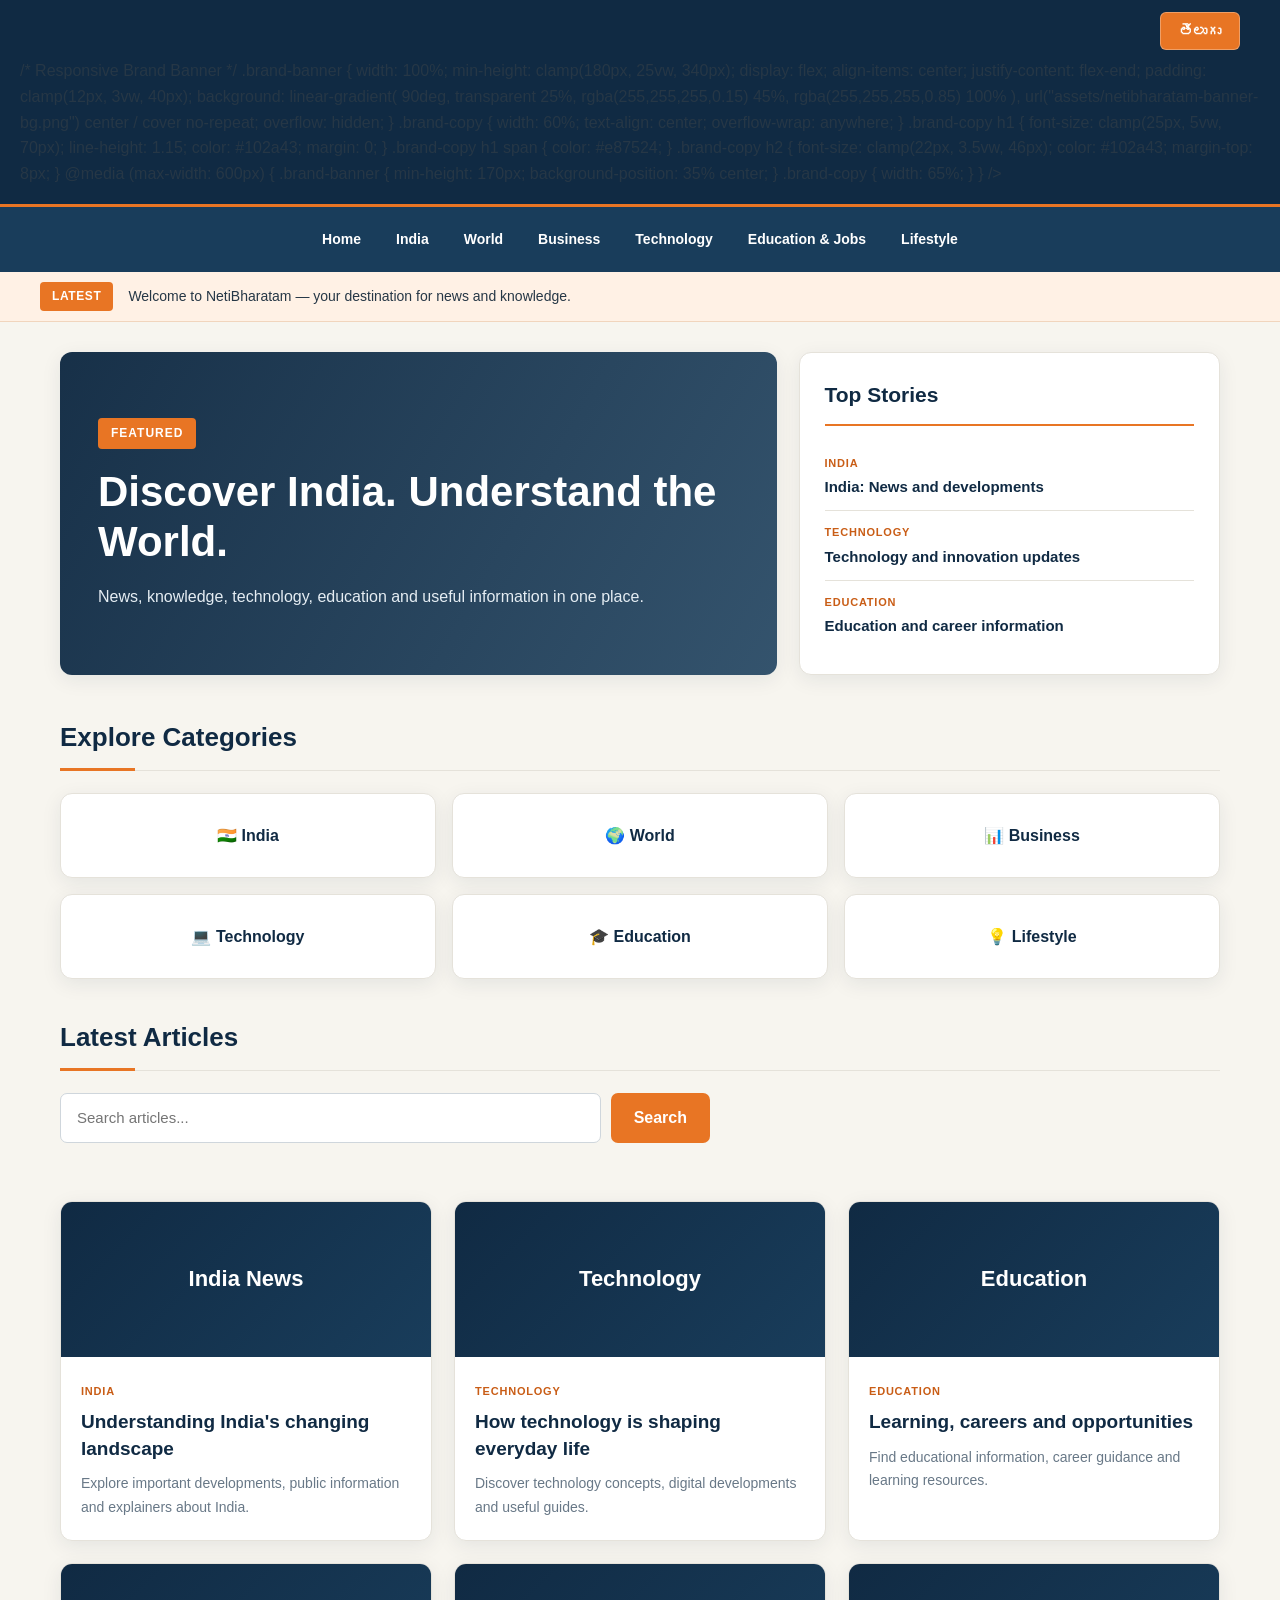
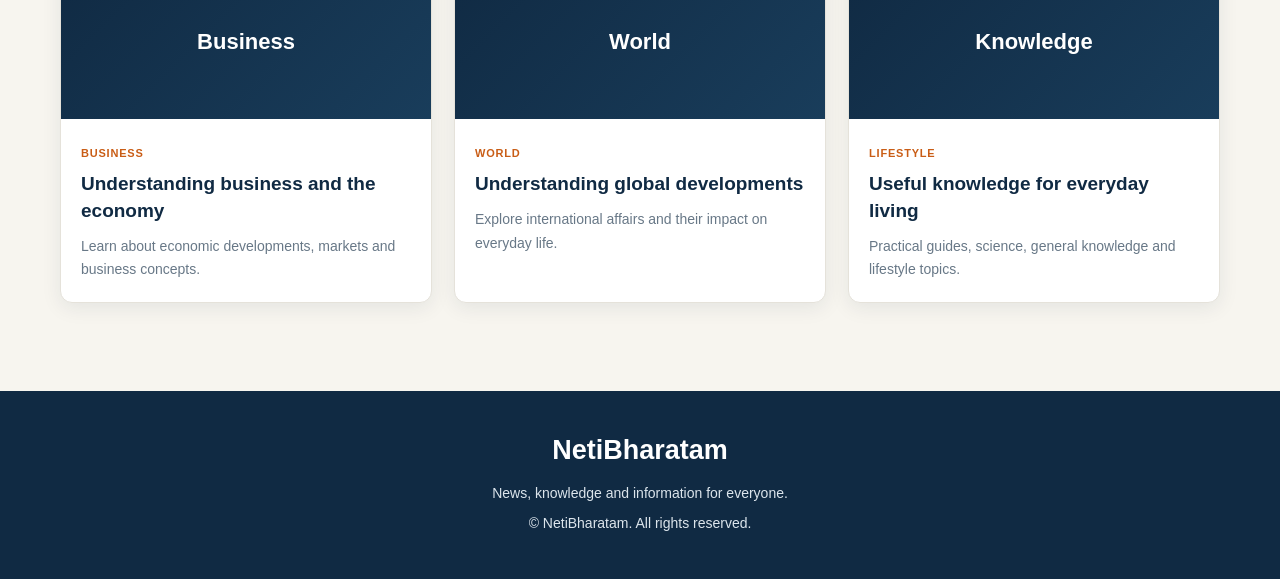
==== index.html @ defc6f6e "Update index.html updated the code to fit the font of the device" ====
<!DOCTYPE html>
<html lang="en">
<head>
  <meta charset="UTF-8">
  <meta name="viewport" content="width=device-width, initial-scale=1.0">

  <meta
    name="description"
    id="pageDescription"
    content="NetiBharatam - India news, knowledge and information in English and Telugu."
  >

  <title id="pageTitle">NetiBharatam | నేటి భారతం</title>

  <link rel="stylesheet" href="styles.css">
</head>

<body>

  <!-- Website Header -->
  <header class="site-header">

    <!-- Language Switch -->
    <div class="language-control">
      <button
        id="languageButton"
        type="button"
        onclick="toggleLanguage()"
        aria-label="Switch website language">
        తెలుగు
      </button>
    </div>

    <!-- Header Banner -->
    
/* Responsive Brand Banner */
.brand-banner {
  width: 100%;
  min-height: clamp(180px, 25vw, 340px);
  display: flex;
  align-items: center;
  justify-content: flex-end;
  padding: clamp(12px, 3vw, 40px);
  background:
    linear-gradient(
      90deg,
      transparent 25%,
      rgba(255,255,255,0.15) 45%,
      rgba(255,255,255,0.85) 100%
    ),
    url("assets/netibharatam-banner-bg.png") center / cover no-repeat;
  overflow: hidden;
}

.brand-copy {
  width: 60%;
  text-align: center;
  overflow-wrap: anywhere;
}

.brand-copy h1 {
  font-size: clamp(25px, 5vw, 70px);
  line-height: 1.15;
  color: #102a43;
  margin: 0;
}

.brand-copy h1 span {
  color: #e87524;
}

.brand-copy h2 {
  font-size: clamp(22px, 3.5vw, 46px);
  color: #102a43;
  margin-top: 8px;
}

@media (max-width: 600px) {
  .brand-banner {
    min-height: 170px;
    background-position: 35% center;
  }

  .brand-copy {
    width: 65%;
  }
}

/>
    </div>

  </header>


  <!-- Main Navigation -->
  <nav class="main-nav">

    <a href="#home" data-en="Home" data-te="హోమ్">Home</a>

    <a href="#india" data-en="India" data-te="భారతదేశం">India</a>

    <a href="#world" data-en="World" data-te="ప్రపంచం">World</a>

    <a href="#business" data-en="Business" data-te="వ్యాపారం">Business</a>

    <a href="#technology" data-en="Technology" data-te="సాంకేతికత">Technology</a>

    <a href="#education" data-en="Education & Jobs" data-te="విద్య & ఉద్యోగాలు">
      Education & Jobs
    </a>

    <a href="#lifestyle" data-en="Lifestyle" data-te="జీవనశైలి">
      Lifestyle
    </a>

  </nav>


  <!-- Breaking News -->
  <div class="breaking">

    <strong id="breakingLabel">LATEST</strong>

    <span id="breakingText">
      Welcome to NetiBharatam — your destination for news and knowledge.
    </span>

  </div>


  <!-- Main Content -->
  <main id="home">


    <!-- Featured Section -->
    <section class="hero">

      <div class="hero-main">

        <span class="tag" id="featuredTag">FEATURED</span>

        <h2 id="heroTitle">
          Discover India. Understand the World.
        </h2>

        <p id="heroDescription">
          News, knowledge, technology, education and useful information
          in one place.
        </p>

      </div>


      <!-- Top Stories -->
      <div class="hero-side">

        <h3 id="topStoriesTitle">Top Stories</h3>

        <div class="side-story">
          <small>INDIA</small>
          <strong>India: News and developments</strong>
        </div>

        <div class="side-story">
          <small>TECHNOLOGY</small>
          <strong>Technology and innovation updates</strong>
        </div>

        <div class="side-story">
          <small>EDUCATION</small>
          <strong>Education and career information</strong>
        </div>

      </div>

    </section>


    <!-- Categories -->
    <section id="categories">

      <h2 class="section-heading" id="categoriesTitle">
        Explore Categories
      </h2>

      <div class="category-grid">

        <a class="category" href="#india">🇮🇳 India</a>

        <a class="category" href="#world">🌍 World</a>

        <a class="category" href="#business">📊 Business</a>

        <a class="category" href="#technology">💻 Technology</a>

        <a class="category" href="#education">🎓 Education</a>

        <a class="category" href="#lifestyle">💡 Lifestyle</a>

      </div>

    </section>


    <!-- Latest Articles -->
    <section id="latest">

      <h2 class="section-heading" id="latestTitle">
        Latest Articles
      </h2>


      <!-- Search -->
      <div class="search-area">

        <input
          id="searchInput"
          type="search"
          placeholder="Search articles..."
          aria-label="Search articles">

        <button
          onclick="searchArticles()"
          id="searchButton">
          Search
        </button>

      </div>

      <p id="searchMessage" aria-live="polite"></p>


      <!-- Article List -->
      <div class="articles" id="articleList">


        <!-- India Article -->
        <article class="article" id="india">

          <div
            class="article-image"
            data-en="India News"
            data-te="భారత వార్తలు">
            India News
          </div>

          <div class="article-content">

            <small>INDIA</small>

            <h3>Understanding India's changing landscape</h3>

            <p>
              Explore important developments, public information
              and explainers about India.
            </p>

          </div>

        </article>


        <!-- Technology Article -->
        <article class="article" id="technology">

          <div
            class="article-image"
            data-en="Technology"
            data-te="సాంకేతికత">
            Technology
          </div>

          <div class="article-content">

            <small>TECHNOLOGY</small>

            <h3>How technology is shaping everyday life</h3>

            <p>
              Discover technology concepts, digital developments
              and useful guides.
            </p>

          </div>

        </article>


        <!-- Education Article -->
        <article class="article" id="education">

          <div
            class="article-image"
            data-en="Education"
            data-te="విద్య">
            Education
          </div>

          <div class="article-content">

            <small>EDUCATION</small>

            <h3>Learning, careers and opportunities</h3>

            <p>
              Find educational information, career guidance
              and learning resources.
            </p>

          </div>

        </article>


        <!-- Business Article -->
        <article class="article" id="business">

          <div
            class="article-image"
            data-en="Business"
            data-te="వ్యాపారం">
            Business
          </div>

          <div class="article-content">

            <small>BUSINESS</small>

            <h3>Understanding business and the economy</h3>

            <p>
              Learn about economic developments, markets
              and business concepts.
            </p>

          </div>

        </article>


        <!-- World Article -->
        <article class="article" id="world">

          <div
            class="article-image"
            data-en="World"
            data-te="ప్రపంచం">
            World
          </div>

          <div class="article-content">

            <small>WORLD</small>

            <h3>Understanding global developments</h3>

            <p>
              Explore international affairs and their impact
              on everyday life.
            </p>

          </div>

        </article>


        <!-- Lifestyle Article -->
        <article class="article" id="lifestyle">

          <div
            class="article-image"
            data-en="Knowledge"
            data-te="విజ్ఞానం">
            Knowledge
          </div>

          <div class="article-content">

            <small>LIFESTYLE</small>

            <h3>Useful knowledge for everyday living</h3>

            <p>
              Practical guides, science, general knowledge
              and lifestyle topics.
            </p>

          </div>

        </article>


      </div>

    </section>

  </main>


  <!-- Footer -->
  <footer>

    <h2>NetiBharatam</h2>

    <p id="footerText">
      News, knowledge and information for everyone.
    </p>

    <p>
      © <span id="year"></span>
      <span id="copyrightText">
        NetiBharatam. All rights reserved.
      </span>
    </p>

  </footer>


  <!-- External JavaScript -->
  <script src="script.js"></script>

</body>
</html>
---- styles.css ----
/* =========================================
   NETIBHARATAM - WEBSITE STYLES
   Theme: Navy Blue, Saffron and Cream
========================================= */

/* ---------- Global Variables ---------- */

:root {
  --primary: #102a43;
  --primary-light: #193d5b;
  --secondary: #e87524;
  --secondary-dark: #c95d16;
  --background: #f7f5ef;
  --surface: #ffffff;
  --text: #263746;
  --muted: #687887;
  --border: #e5e2da;
  --shadow: 0 5px 20px rgba(16, 42, 67, 0.08);
  --radius: 12px;
}

/* ---------- Reset ---------- */

* {
  margin: 0;
  padding: 0;
  box-sizing: border-box;
}

html {
  scroll-behavior: smooth;
  scroll-padding-top: 90px;
}

body {
  font-family: Arial, "Noto Sans Telugu", sans-serif;
  background: var(--background);
  color: var(--text);
  line-height: 1.6;
  min-width: 320px;
}

a {
  color: inherit;
  text-decoration: none;
}

button,
input {
  font: inherit;
}

button {
  cursor: pointer;
}

/* ---------- Website Header ---------- */

.site-header {
  position: relative;
  width: 100%;
  background: var(--primary);
  padding: 12px 20px 18px;
}

.header-banner {
  max-width: 1200px;
  margin: 0 auto;
  text-align: center;
}

.header-image {
  display: block;
  width: 100%;
  max-width: 1100px;
  height: auto;
  max-height: 190px;
  object-fit: contain;
  margin: 0 auto;
}

/* ---------- Language Button ---------- */

.language-control {
  display: flex;
  justify-content: flex-end;
  max-width: 1200px;
  margin: 0 auto 8px;
}

#languageButton {
  background: var(--secondary);
  color: #ffffff;
  border: 1px solid rgba(255, 255, 255, 0.3);
  border-radius: 6px;
  padding: 7px 18px;
  font-size: 14px;
  font-weight: 700;
  transition: background 0.2s ease, transform 0.2s ease;
}

#languageButton:hover {
  background: var(--secondary-dark);
  transform: translateY(-1px);
}

/* ---------- Main Navigation ---------- */

.main-nav {
  display: flex;
  justify-content: center;
  align-items: center;
  flex-wrap: wrap;
  gap: 5px;
  background: var(--primary-light);
  padding: 12px 16px;
  border-top: 3px solid var(--secondary);
}

.main-nav a {
  color: #ffffff;
  padding: 9px 15px;
  border-radius: 6px;
  font-size: 14px;
  font-weight: 600;
  transition: background 0.2s ease, color 0.2s ease;
}

.main-nav a:hover,
.main-nav a:focus-visible {
  background: var(--secondary);
  color: #ffffff;
  outline: none;
}

/* ---------- Breaking News ---------- */

.breaking {
  display: flex;
  align-items: center;
  gap: 15px;
  min-height: 48px;
  padding: 10px max(20px, calc((100% - 1200px) / 2));
  background: #fff1e5;
  border-bottom: 1px solid #f1d5bd;
  color: var(--text);
  font-size: 14px;
}

.breaking strong {
  flex-shrink: 0;
  background: var(--secondary);
  color: #ffffff;
  padding: 5px 12px;
  border-radius: 4px;
  font-size: 12px;
  letter-spacing: 0.6px;
}

/* ---------- Main Content ---------- */

main {
  width: 100%;
  max-width: 1200px;
  margin: 0 auto;
  padding: 30px 20px 50px;
}

section {
  margin-bottom: 38px;
}

/* ---------- Featured / Hero Section ---------- */

.hero {
  display: grid;
  grid-template-columns: 1.7fr 1fr;
  gap: 22px;
  margin-bottom: 42px;
}

.hero-main {
  display: flex;
  flex-direction: column;
  justify-content: center;
  min-height: 300px;
  padding: 38px;
  border-radius: var(--radius);
  background:
    linear-gradient(120deg, rgba(16, 42, 67, 0.97), rgba(25, 61, 91, 0.88));
  color: #ffffff;
  box-shadow: var(--shadow);
}

.tag {
  display: inline-block;
  width: fit-content;
  margin-bottom: 18px;
  padding: 6px 13px;
  border-radius: 4px;
  background: var(--secondary);
  color: #ffffff;
  font-size: 12px;
  font-weight: 700;
  letter-spacing: 1px;
}

.hero-main h2 {
  max-width: 650px;
  margin-bottom: 16px;
  font-size: clamp(28px, 4vw, 42px);
  line-height: 1.2;
}

.hero-main p {
  max-width: 600px;
  color: #e5edf3;
  font-size: 16px;
}

/* ---------- Top Stories ---------- */

.hero-side {
  padding: 25px;
  border: 1px solid var(--border);
  border-radius: var(--radius);
  background: var(--surface);
  box-shadow: var(--shadow);
}

.hero-side h3 {
  margin-bottom: 16px;
  padding-bottom: 12px;
  border-bottom: 2px solid var(--secondary);
  color: var(--primary);
  font-size: 21px;
}

.side-story {
  padding: 13px 0;
  border-bottom: 1px solid var(--border);
}

.side-story:last-child {
  border-bottom: none;
}

.side-story small {
  display: block;
  margin-bottom: 4px;
  color: var(--secondary-dark);
  font-size: 11px;
  font-weight: 800;
  letter-spacing: 0.8px;
}

.side-story strong {
  display: block;
  color: var(--primary);
  font-size: 15px;
  line-height: 1.4;
}

/* ---------- Section Headings ---------- */

.section-heading {
  position: relative;
  margin-bottom: 22px;
  padding-bottom: 11px;
  border-bottom: 1px solid var(--border);
  color: var(--primary);
  font-size: 26px;
  font-weight: 800;
}

.section-heading::after {
  position: absolute;
  bottom: -1px;
  left: 0;
  width: 75px;
  height: 3px;
  background: var(--secondary);
  content: "";
}

/* ---------- Category Grid ---------- */

.category-grid {
  display: grid;
  grid-template-columns: repeat(3, 1fr);
  gap: 16px;
}

.category {
  display: flex;
  align-items: center;
  justify-content: center;
  min-height: 85px;
  padding: 18px;
  border: 1px solid var(--border);
  border-radius: var(--radius);
  background: var(--surface);
  color: var(--primary);
  box-shadow: var(--shadow);
  font-size: 16px;
  font-weight: 700;
  text-align: center;
  transition: transform 0.2s ease, border-color 0.2s ease,
    background 0.2s ease;
}

.category:hover {
  transform: translateY(-4px);
  border-color: var(--secondary);
  background: #fff8f1;
}

/* ---------- Search Area ---------- */

.search-area {
  display: flex;
  gap: 10px;
  width: 100%;
  max-width: 650px;
  margin: 0 0 22px;
}

#searchInput {
  flex: 1;
  min-width: 0;
  padding: 12px 16px;
  border: 1px solid #cfd6dc;
  border-radius: 7px;
  background: var(--surface);
  color: var(--text);
  font-size: 15px;
  outline: none;
  transition: border-color 0.2s ease, box-shadow 0.2s ease;
}

#searchInput:focus {
  border-color: var(--secondary);
  box-shadow: 0 0 0 3px rgba(232, 117, 36, 0.13);
}

#searchButton {
  padding: 12px 23px;
  border: none;
  border-radius: 7px;
  background: var(--secondary);
  color: #ffffff;
  font-weight: 700;
  transition: background 0.2s ease;
}

#searchButton:hover {
  background: var(--secondary-dark);
}

#searchMessage {
  min-height: 24px;
  margin-bottom: 12px;
  color: var(--muted);
  font-size: 14px;
}

/* ---------- Articles Grid ---------- */

.articles {
  display: grid;
  grid-template-columns: repeat(3, minmax(0, 1fr));
  gap: 22px;
}

.article {
  overflow: hidden;
  border: 1px solid var(--border);
  border-radius: var(--radius);
  background: var(--surface);
  box-shadow: var(--shadow);
  transition: transform 0.2s ease, box-shadow 0.2s ease;
}

.article:hover {
  transform: translateY(-4px);
  box-shadow: 0 10px 28px rgba(16, 42, 67, 0.13);
}

/* ---------- Article Image Placeholder ---------- */

.article-image {
  display: flex;
  align-items: center;
  justify-content: center;
  min-height: 155px;
  padding: 20px;
  background: linear-gradient(135deg, var(--primary), var(--primary-light));
  color: #ffffff;
  font-size: 22px;
  font-weight: 800;
  text-align: center;
}

/* ---------- Article Content ---------- */

.article-content {
  padding: 20px;
}

.article-content small {
  display: inline-block;
  margin-bottom: 9px;
  color: var(--secondary-dark);
  font-size: 11px;
  font-weight: 800;
  letter-spacing: 0.8px;
}

.article-content h3 {
  margin-bottom: 10px;
  color: var(--primary);
  font-size: 19px;
  line-height: 1.4;
}

.article-content p {
  color: var(--muted);
  font-size: 14px;
  line-height: 1.7;
}

/* ---------- Footer ---------- */

footer {
  padding: 38px 20px;
  background: var(--primary);
  color: #ffffff;
  text-align: center;
}

footer h2 {
  margin-bottom: 10px;
  color: #ffffff;
  font-size: 27px;
}

footer p {
  margin: 7px 0;
  color: #dce5ec;
  font-size: 14px;
}

/* ---------- Responsive: Tablets ---------- */

@media (max-width: 900px) {
  .hero {
    grid-template-columns: 1fr;
  }

  .hero-main {
    min-height: 250px;
  }

  .articles {
    grid-template-columns: repeat(2, minmax(0, 1fr));
  }

  .category-grid {
    grid-template-columns: repeat(2, 1fr);
  }

  .main-nav {
    gap: 3px;
  }

  .main-nav a {
    padding: 8px 11px;
  }
}

/* ---------- Responsive: Mobile ---------- */

@media (max-width: 600px) {
  .site-header {
    padding: 10px 12px 15px;
  }

  .header-image {
    max-height: 130px;
  }

  .language-control {
    margin-bottom: 8px;
  }

  #languageButton {
    padding: 6px 13px;
    font-size: 13px;
  }

  .main-nav {
    justify-content: flex-start;
    flex-wrap: nowrap;
    overflow-x: auto;
    padding: 10px;
    scrollbar-width: thin;
  }

  .main-nav a {
    flex-shrink: 0;
    padding: 8px 12px;
    font-size: 13px;
  }

  .breaking {
    align-items: flex-start;
    gap: 9px;
    padding: 10px 12px;
    font-size: 12px;
  }

  .breaking strong {
    padding: 5px 8px;
    font-size: 10px;
  }

  main {
    padding: 22px 14px 35px;
  }

  .hero-main {
    min-height: 230px;
    padding: 25px 20px;
  }

  .hero-main h2 {
    font-size: 28px;
  }

  .hero-main p {
    font-size: 14px;
  }

  .hero-side {
    padding: 20px;
  }

  .section-heading {
    font-size: 22px;
  }

  .category-grid {
    gap: 10px;
  }

  .category {
    min-height: 70px;
    padding: 12px 8px;
    font-size: 14px;
  }

  .articles {
    grid-template-columns: 1fr;
    gap: 16px;
  }

  .article-image {
    min-height: 135px;
  }

  .article-content {
    padding: 17px;
  }

  .search-area {
    gap: 7px;
  }

  #searchInput {
    padding: 11px;
    font-size: 14px;
  }

  #searchButton {
    padding: 11px 15px;
    font-size: 14px;
  }

  footer {
    padding: 30px 15px;
  }
}

/* ---------- Accessibility ---------- */

:focus-visible {
  outline: 3px solid var(--secondary);
  outline-offset: 3px;
}

/* ---------- Reduced Motion ---------- */

@media (prefers-reduced-motion: reduce) {
  *,
  *::before,
  *::after {
    scroll-behavior: auto !important;
    transition-duration: 0.01ms !important;
    animation-duration: 0.01ms !important;
  }
}
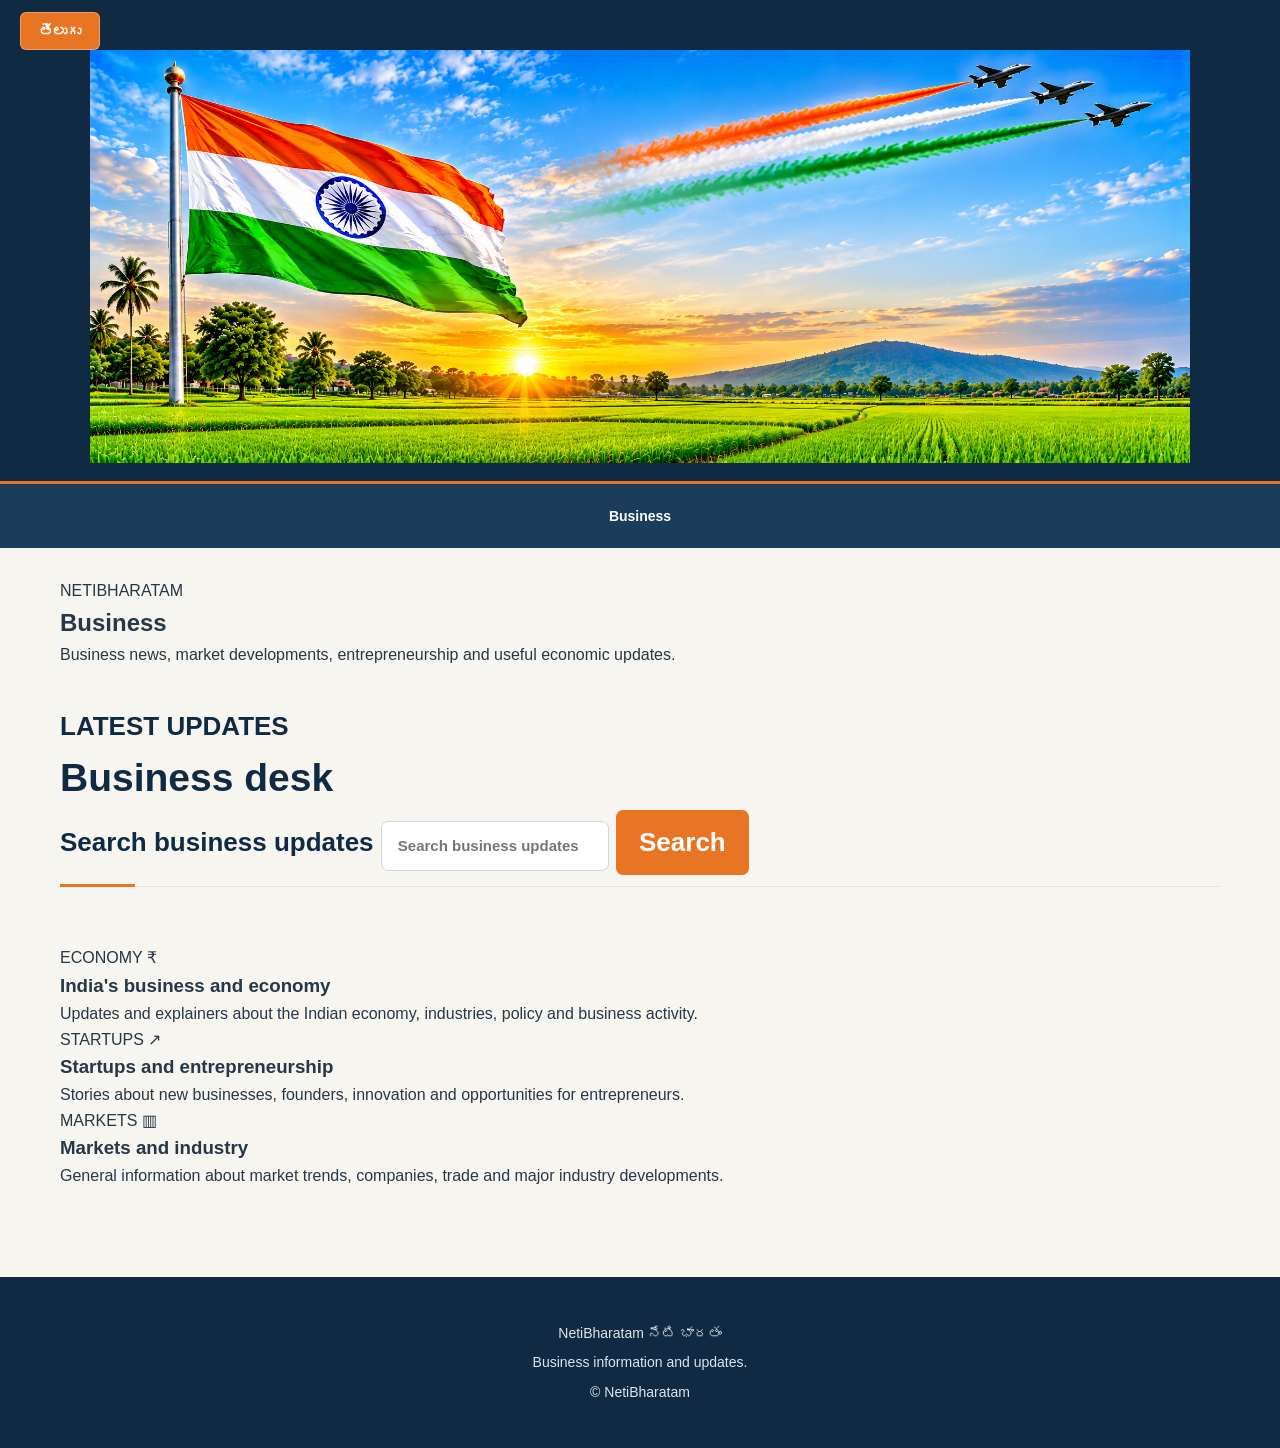
==== commit 4316916e: "Update index.html index" ====
--- a/index.html
+++ b/index.html
@@ -1,424 +1,108 @@
-
 <!DOCTYPE html>
 <html lang="en">
 <head>
   <meta charset="UTF-8">
   <meta name="viewport" content="width=device-width, initial-scale=1.0">
-
-  <meta
-    name="description"
-    id="pageDescription"
-    content="NetiBharatam - India news, knowledge and information in English and Telugu."
-  >
-
-  <title id="pageTitle">NetiBharatam | నేటి భారతం</title>
-
+  <meta name="description" id="pageDescription" content="NetiBharatam business news and information.">
+  <meta name="theme-color" content="#102a43">
+  <title id="pageTitle">NetiBharatam | Business</title>
   <link rel="stylesheet" href="styles.css">
+  <script src="script.js" defer></script>
 </head>
-
 <body>
-
-  <!-- Website Header -->
   <header class="site-header">
-
-    <!-- Language Switch -->
-    <div class="language-control">
-      <button
-        id="languageButton"
-        type="button"
-        onclick="toggleLanguage()"
-        aria-label="Switch website language">
-        తెలుగు
-      </button>
+    <div class="language-bar">
+      <button id="languageButton" type="button" aria-label="Switch language">తెలుగు</button>
     </div>
 
-    <!-- Header Banner -->
-    
-/* Responsive Brand Banner */
-.brand-banner {
-  width: 100%;
-  min-height: clamp(180px, 25vw, 340px);
-  display: flex;
-  align-items: center;
-  justify-content: flex-end;
-  padding: clamp(12px, 3vw, 40px);
-  background:
-    linear-gradient(
-      90deg,
-      transparent 25%,
-      rgba(255,255,255,0.15) 45%,
-      rgba(255,255,255,0.85) 100%
-    ),
-    url("assets/netibharatam-banner-bg.png") center / cover no-repeat;
-  overflow: hidden;
-}
-
-.brand-copy {
-  width: 60%;
-  text-align: center;
-  overflow-wrap: anywhere;
-}
-
-.brand-copy h1 {
-  font-size: clamp(25px, 5vw, 70px);
-  line-height: 1.15;
-  color: #102a43;
-  margin: 0;
-}
-
-.brand-copy h1 span {
-  color: #e87524;
-}
-
-.brand-copy h2 {
-  font-size: clamp(22px, 3.5vw, 46px);
-  color: #102a43;
-  margin-top: 8px;
-}
-
-@media (max-width: 600px) {
-  .brand-banner {
-    min-height: 170px;
-    background-position: 35% center;
-  }
-
-  .brand-copy {
-    width: 65%;
-  }
-}
-
-/>
+    <!-- Banner image only: no title or text is placed over the image. -->
+    <div class="header-banner">
+      <img
+        class="header-image"
+        src="assets/NetiBharatam Patriotic Sunrise Banner.png"
+        alt="NetiBharatam patriotic sunrise banner"
+      >
     </div>
-
   </header>
 
-
-  <!-- Main Navigation -->
-  <nav class="main-nav">
-
-    <a href="#home" data-en="Home" data-te="హోమ్">Home</a>
-
-    <a href="#india" data-en="India" data-te="భారతదేశం">India</a>
-
-    <a href="#world" data-en="World" data-te="ప్రపంచం">World</a>
-
+  <nav class="main-nav" aria-label="Main navigation">
     <a href="#business" data-en="Business" data-te="వ్యాపారం">Business</a>
-
-    <a href="#technology" data-en="Technology" data-te="సాంకేతికత">Technology</a>
-
-    <a href="#education" data-en="Education & Jobs" data-te="విద్య & ఉద్యోగాలు">
-      Education & Jobs
-    </a>
-
-    <a href="#lifestyle" data-en="Lifestyle" data-te="జీవనశైలి">
-      Lifestyle
-    </a>
-
   </nav>
 
+  <main>
+    <section class="page-intro" aria-labelledby="businessHeading">
+      <p class="eyebrow" data-en="NETIBHARATAM" data-te="నేటిభారతం">NETIBHARATAM</p>
+      <h1 id="businessHeading" data-en="Business" data-te="వ్యాపారం">Business</h1>
+      <p class="intro-copy"
+         data-en="Business news, market developments, entrepreneurship and useful economic updates."
+         data-te="వ్యాపార వార్తలు, మార్కెట్ పరిణామాలు, పారిశ్రామికవేత్తల సమాచారం మరియు ఆర్థిక తాజా వివరాలు.">
+        Business news, market developments, entrepreneurship and useful economic updates.
+      </p>
+    </section>
 
-  <!-- Breaking News -->
-  <div class="breaking">
-
-    <strong id="breakingLabel">LATEST</strong>
-
-    <span id="breakingText">
-      Welcome to NetiBharatam — your destination for news and knowledge.
-    </span>
-
-  </div>
-
-
-  <!-- Main Content -->
-  <main id="home">
-
-
-    <!-- Featured Section -->
-    <section class="hero">
-
-      <div class="hero-main">
-
-        <span class="tag" id="featuredTag">FEATURED</span>
-
-        <h2 id="heroTitle">
-          Discover India. Understand the World.
-        </h2>
-
-        <p id="heroDescription">
-          News, knowledge, technology, education and useful information
-          in one place.
-        </p>
-
+    <section class="business-section" id="business" aria-label="Business updates">
+      <div class="section-heading">
+        <div>
+          <p class="eyebrow" data-en="LATEST UPDATES" data-te="తాజా సమాచారం">LATEST UPDATES</p>
+          <h2 data-en="Business desk" data-te="వ్యాపార విభాగం">Business desk</h2>
+        </div>
+        <div class="search-box">
+          <label class="visually-hidden" for="searchInput"
+                 data-en="Search business updates" data-te="వ్యాపార సమాచారాన్ని వెతకండి">Search business updates</label>
+          <input id="searchInput" type="search"
+                 placeholder="Search business updates..."
+                 data-placeholder-en="Search business updates..."
+                 data-placeholder-te="వ్యాపార సమాచారాన్ని వెతకండి...">
+          <button id="searchButton" type="button" data-en="Search" data-te="వెతకండి">Search</button>
+        </div>
       </div>
 
+      <p id="searchMessage" class="search-message" role="status" aria-live="polite"></p>
 
-      <!-- Top Stories -->
-      <div class="hero-side">
-
-        <h3 id="topStoriesTitle">Top Stories</h3>
-
-        <div class="side-story">
-          <small>INDIA</small>
-          <strong>India: News and developments</strong>
-        </div>
-
-        <div class="side-story">
-          <small>TECHNOLOGY</small>
-          <strong>Technology and innovation updates</strong>
-        </div>
-
-        <div class="side-story">
-          <small>EDUCATION</small>
-          <strong>Education and career information</strong>
-        </div>
-
-      </div>
-
-    </section>
-
-
-    <!-- Categories -->
-    <section id="categories">
-
-      <h2 class="section-heading" id="categoriesTitle">
-        Explore Categories
-      </h2>
-
-      <div class="category-grid">
-
-        <a class="category" href="#india">🇮🇳 India</a>
-
-        <a class="category" href="#world">🌍 World</a>
-
-        <a class="category" href="#business">📊 Business</a>
-
-        <a class="category" href="#technology">💻 Technology</a>
-
-        <a class="category" href="#education">🎓 Education</a>
-
-        <a class="category" href="#lifestyle">💡 Lifestyle</a>
-
-      </div>
-
-    </section>
-
-
-    <!-- Latest Articles -->
-    <section id="latest">
-
-      <h2 class="section-heading" id="latestTitle">
-        Latest Articles
-      </h2>
-
-
-      <!-- Search -->
-      <div class="search-area">
-
-        <input
-          id="searchInput"
-          type="search"
-          placeholder="Search articles..."
-          aria-label="Search articles">
-
-        <button
-          onclick="searchArticles()"
-          id="searchButton">
-          Search
-        </button>
-
-      </div>
-
-      <p id="searchMessage" aria-live="polite"></p>
-
-
-      <!-- Article List -->
-      <div class="articles" id="articleList">
-
-
-        <!-- India Article -->
-        <article class="article" id="india">
-
-          <div
-            class="article-image"
-            data-en="India News"
-            data-te="భారత వార్తలు">
-            India News
+      <div class="business-grid" id="businessList">
+        <article class="business-card">
+          <div class="card-topline">
+            <span class="category-label" data-en="ECONOMY" data-te="ఆర్థిక వ్యవస్థ">ECONOMY</span>
+            <span class="card-mark" aria-hidden="true">₹</span>
           </div>
-
-          <div class="article-content">
-
-            <small>INDIA</small>
-
-            <h3>Understanding India's changing landscape</h3>
-
-            <p>
-              Explore important developments, public information
-              and explainers about India.
-            </p>
-
-          </div>
-
+          <h3 data-en="India's business and economy" data-te="భారతదేశ వ్యాపారం మరియు ఆర్థిక వ్యవస్థ">India's business and economy</h3>
+          <p data-en="Updates and explainers about the Indian economy, industries, policy and business activity."
+             data-te="భారత ఆర్థిక వ్యవస్థ, పరిశ్రమలు, విధానాలు మరియు వ్యాపార కార్యకలాపాలపై సమాచారం.">
+            Updates and explainers about the Indian economy, industries, policy and business activity.
+          </p>
         </article>
 
-
-        <!-- Technology Article -->
-        <article class="article" id="technology">
-
-          <div
-            class="article-image"
-            data-en="Technology"
-            data-te="సాంకేతికత">
-            Technology
+        <article class="business-card">
+          <div class="card-topline">
+            <span class="category-label" data-en="STARTUPS" data-te="స్టార్టప్‌లు">STARTUPS</span>
+            <span class="card-mark" aria-hidden="true">↗</span>
           </div>
-
-          <div class="article-content">
-
-            <small>TECHNOLOGY</small>
-
-            <h3>How technology is shaping everyday life</h3>
-
-            <p>
-              Discover technology concepts, digital developments
-              and useful guides.
-            </p>
-
-          </div>
-
+          <h3 data-en="Startups and entrepreneurship" data-te="స్టార్టప్‌లు మరియు వ్యాపారవేత్తలు">Startups and entrepreneurship</h3>
+          <p data-en="Stories about new businesses, founders, innovation and opportunities for entrepreneurs."
+             data-te="కొత్త వ్యాపారాలు, వ్యవస్థాపకులు, ఆవిష్కరణలు మరియు వ్యాపార అవకాశాల గురించి కథనాలు.">
+            Stories about new businesses, founders, innovation and opportunities for entrepreneurs.
+          </p>
         </article>
 
-
-        <!-- Education Article -->
-        <article class="article" id="education">
-
-          <div
-            class="article-image"
-            data-en="Education"
-            data-te="విద్య">
-            Education
+        <article class="business-card">
+          <div class="card-topline">
+            <span class="category-label" data-en="MARKETS" data-te="మార్కెట్లు">MARKETS</span>
+            <span class="card-mark" aria-hidden="true">▥</span>
           </div>
-
-          <div class="article-content">
-
-            <small>EDUCATION</small>
-
-            <h3>Learning, careers and opportunities</h3>
-
-            <p>
-              Find educational information, career guidance
-              and learning resources.
-            </p>
-
-          </div>
-
+          <h3 data-en="Markets and industry" data-te="మార్కెట్లు మరియు పరిశ్రమలు">Markets and industry</h3>
+          <p data-en="General information about market trends, companies, trade and major industry developments."
+             data-te="మార్కెట్ ధోరణులు, కంపెనీలు, వాణిజ్యం మరియు పరిశ్రమల ముఖ్య పరిణామాలపై సాధారణ సమాచారం.">
+            General information about market trends, companies, trade and major industry developments.
+          </p>
         </article>
-
-
-        <!-- Business Article -->
-        <article class="article" id="business">
-
-          <div
-            class="article-image"
-            data-en="Business"
-            data-te="వ్యాపారం">
-            Business
-          </div>
-
-          <div class="article-content">
-
-            <small>BUSINESS</small>
-
-            <h3>Understanding business and the economy</h3>
-
-            <p>
-              Learn about economic developments, markets
-              and business concepts.
-            </p>
-
-          </div>
-
-        </article>
-
-
-        <!-- World Article -->
-        <article class="article" id="world">
-
-          <div
-            class="article-image"
-            data-en="World"
-            data-te="ప్రపంచం">
-            World
-          </div>
-
-          <div class="article-content">
-
-            <small>WORLD</small>
-
-            <h3>Understanding global developments</h3>
-
-            <p>
-              Explore international affairs and their impact
-              on everyday life.
-            </p>
-
-          </div>
-
-        </article>
-
-
-        <!-- Lifestyle Article -->
-        <article class="article" id="lifestyle">
-
-          <div
-            class="article-image"
-            data-en="Knowledge"
-            data-te="విజ్ఞానం">
-            Knowledge
-          </div>
-
-          <div class="article-content">
-
-            <small>LIFESTYLE</small>
-
-            <h3>Useful knowledge for everyday living</h3>
-
-            <p>
-              Practical guides, science, general knowledge
-              and lifestyle topics.
-            </p>
-
-          </div>
-
-        </article>
-
-
       </div>
-
     </section>
-
   </main>
 
-
-  <!-- Footer -->
-  <footer>
-
-    <h2>NetiBharatam</h2>
-
-    <p id="footerText">
-      News, knowledge and information for everyone.
-    </p>
-
-    <p>
-      © <span id="year"></span>
-      <span id="copyrightText">
-        NetiBharatam. All rights reserved.
-      </span>
-    </p>
-
+  <footer class="site-footer">
+    <p class="footer-brand">NetiBharatam <span>నేటి భారతం</span></p>
+    <p data-en="Business information and updates." data-te="వ్యాపార సమాచారం మరియు తాజా వివరాలు.">Business information and updates.</p>
+    <p class="copyright">© <span id="year"></span> NetiBharatam</p>
   </footer>
-
-
-  <!-- External JavaScript -->
-  <script src="script.js"></script>
-
 </body>
 </html>
--- a/styles.css
+++ b/styles.css
@@ -28,6 +28,13 @@
   box-sizing: border-box;
 }
 
+/* Keep all images responsive and preserve their proportions */
+img {
+  display: block;
+  max-width: 100%;
+  height: auto;
+}
+
 html {
   scroll-behavior: smooth;
   scroll-padding-top: 90px;
@@ -65,9 +72,11 @@
 }
 
 .header-banner {
+  width: 100%;
   max-width: 1200px;
   margin: 0 auto;
   text-align: center;
+  overflow: hidden;
 }
 
 .header-image {
@@ -75,8 +84,9 @@
   width: 100%;
   max-width: 1100px;
   height: auto;
-  max-height: 190px;
+  max-height: none;
   object-fit: contain;
+  object-position: center;
   margin: 0 auto;
 }
 
@@ -487,7 +497,11 @@
   }
 
   .header-image {
-    max-height: 130px;
+    width: 100%;
+    max-width: 100%;
+    height: auto;
+    max-height: none;
+    object-fit: contain;
   }
 
   .language-control {
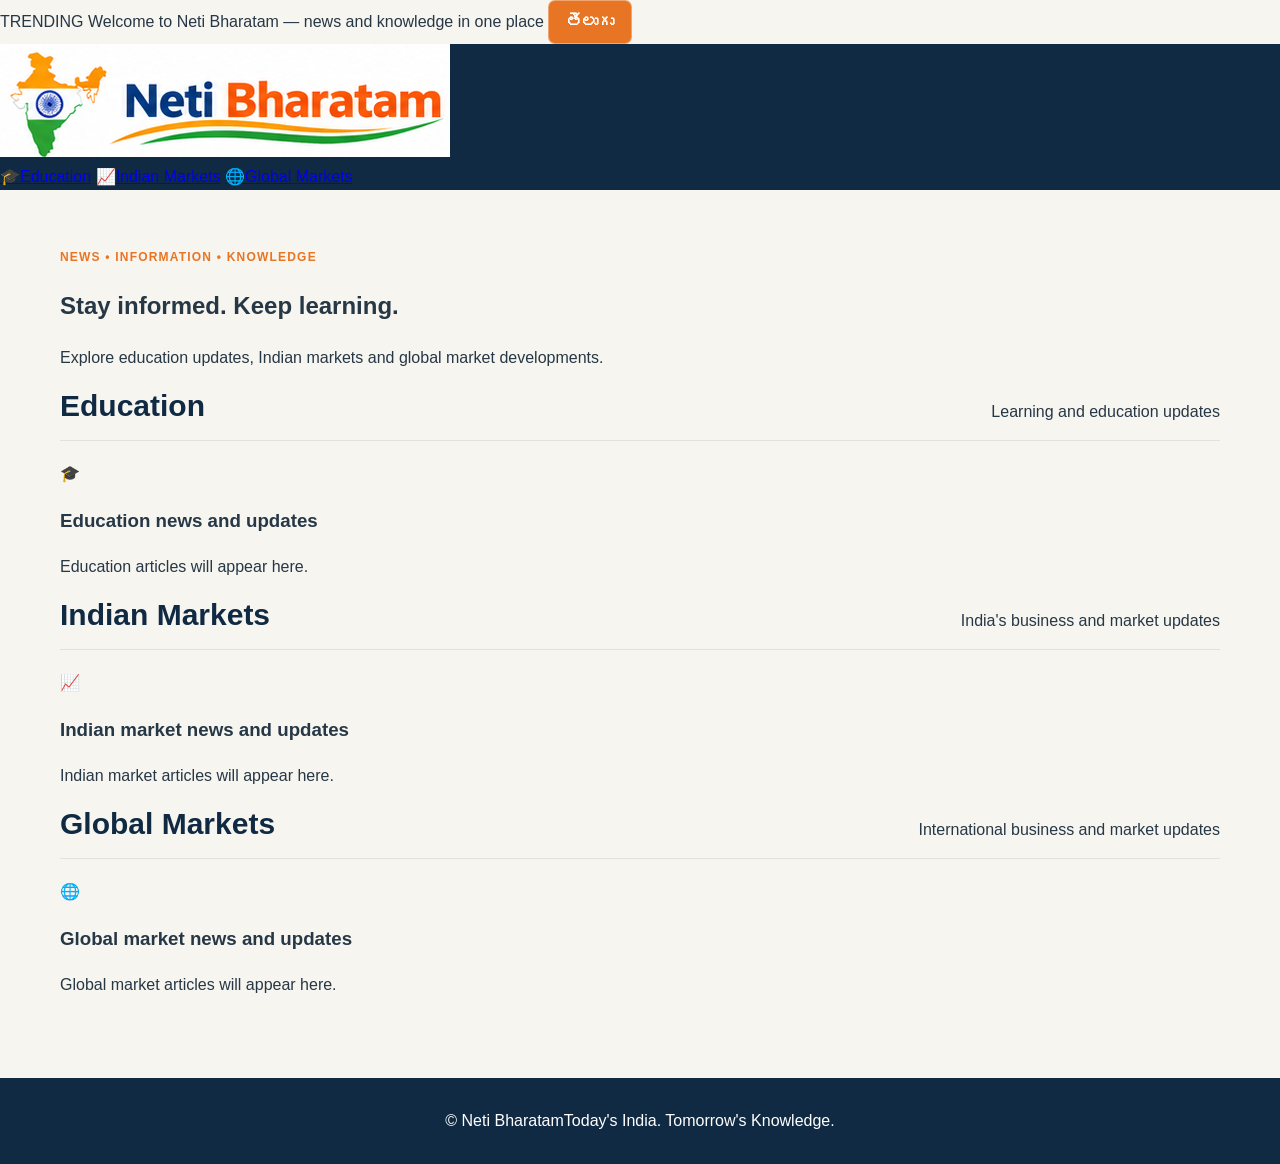
==== commit 190b9995: "Update index.html index" ====
--- a/index.html
+++ b/index.html
@@ -3,106 +3,54 @@
 <head>
   <meta charset="UTF-8">
   <meta name="viewport" content="width=device-width, initial-scale=1.0">
-  <meta name="description" id="pageDescription" content="NetiBharatam business news and information.">
-  <meta name="theme-color" content="#102a43">
-  <title id="pageTitle">NetiBharatam | Business</title>
+  <meta name="description" content="Neti Bharatam - Education, Indian Markets and Global Markets news and information.">
+  <title>Neti Bharatam | Today's India</title>
   <link rel="stylesheet" href="styles.css">
   <script src="script.js" defer></script>
 </head>
 <body>
+  <div class="trending-bar">
+    <span class="trending-label" data-en="TRENDING" data-te="ట్రెండింగ్">TRENDING</span>
+    <span class="trending-text" data-en="Welcome to Neti Bharatam — news and knowledge in one place" data-te="నేటి భారతం — వార్తలు మరియు విజ్ఞానం ఒకే చోట">Welcome to Neti Bharatam — news and knowledge in one place</span>
+    <button class="language-button" id="languageButton" type="button" aria-label="Switch language">తెలుగు</button>
+  </div>
+
   <header class="site-header">
-    <div class="language-bar">
-      <button id="languageButton" type="button" aria-label="Switch language">తెలుగు</button>
-    </div>
-
-    <!-- Banner image only: no title or text is placed over the image. -->
-    <div class="header-banner">
-      <img
-        class="header-image"
-        src="assets/NetiBharatam Patriotic Sunrise Banner.png"
-        alt="NetiBharatam patriotic sunrise banner"
-      >
-    </div>
+    <a class="brand" href="#top" aria-label="Neti Bharatam home">
+      <img src="assets/netibharatam-logo.png" alt="Neti Bharatam logo with Indian map">
+    </a>
+    <nav class="category-nav" aria-label="Main categories">
+      <a class="nav-button" href="#education"><span class="nav-icon" aria-hidden="true">🎓</span><span data-en="Education" data-te="విద్య">Education</span></a>
+      <a class="nav-button" href="#indian-markets"><span class="nav-icon" aria-hidden="true">📈</span><span data-en="Indian Markets" data-te="భారత మార్కెట్లు">Indian Markets</span></a>
+      <a class="nav-button" href="#global-markets"><span class="nav-icon" aria-hidden="true">🌐</span><span data-en="Global Markets" data-te="ప్రపంచ మార్కెట్లు">Global Markets</span></a>
+    </nav>
   </header>
 
-  <nav class="main-nav" aria-label="Main navigation">
-    <a href="#business" data-en="Business" data-te="వ్యాపారం">Business</a>
-  </nav>
-
-  <main>
-    <section class="page-intro" aria-labelledby="businessHeading">
-      <p class="eyebrow" data-en="NETIBHARATAM" data-te="నేటిభారతం">NETIBHARATAM</p>
-      <h1 id="businessHeading" data-en="Business" data-te="వ్యాపారం">Business</h1>
-      <p class="intro-copy"
-         data-en="Business news, market developments, entrepreneurship and useful economic updates."
-         data-te="వ్యాపార వార్తలు, మార్కెట్ పరిణామాలు, పారిశ్రామికవేత్తల సమాచారం మరియు ఆర్థిక తాజా వివరాలు.">
-        Business news, market developments, entrepreneurship and useful economic updates.
-      </p>
+  <main id="top" class="page-content">
+    <section class="welcome-panel">
+      <div>
+        <p class="eyebrow" data-en="NEWS • INFORMATION • KNOWLEDGE" data-te="వార్తలు • సమాచారం • విజ్ఞానం">NEWS • INFORMATION • KNOWLEDGE</p>
+        <h1 data-en="Stay informed. Keep learning." data-te="సమాచారం తెలుసుకోండి. నేర్చుకుంటూ ఉండండి.">Stay informed. Keep learning.</h1>
+        <p data-en="Explore education updates, Indian markets and global market developments." data-te="విద్యా విశేషాలు, భారత మార్కెట్లు మరియు ప్రపంచ మార్కెట్ల పరిణామాలను తెలుసుకోండి.">Explore education updates, Indian markets and global market developments.</p>
+      </div>
     </section>
 
-    <section class="business-section" id="business" aria-label="Business updates">
-      <div class="section-heading">
-        <div>
-          <p class="eyebrow" data-en="LATEST UPDATES" data-te="తాజా సమాచారం">LATEST UPDATES</p>
-          <h2 data-en="Business desk" data-te="వ్యాపార విభాగం">Business desk</h2>
-        </div>
-        <div class="search-box">
-          <label class="visually-hidden" for="searchInput"
-                 data-en="Search business updates" data-te="వ్యాపార సమాచారాన్ని వెతకండి">Search business updates</label>
-          <input id="searchInput" type="search"
-                 placeholder="Search business updates..."
-                 data-placeholder-en="Search business updates..."
-                 data-placeholder-te="వ్యాపార సమాచారాన్ని వెతకండి...">
-          <button id="searchButton" type="button" data-en="Search" data-te="వెతకండి">Search</button>
-        </div>
-      </div>
+    <section class="news-section" id="education">
+      <div class="section-heading"><h2 data-en="Education" data-te="విద్య">Education</h2><span data-en="Learning and education updates" data-te="విద్య మరియు అభ్యాస సమాచారం">Learning and education updates</span></div>
+      <div class="news-placeholder"><div class="placeholder-icon">🎓</div><div><h3 data-en="Education news and updates" data-te="విద్యా వార్తలు మరియు తాజా సమాచారం">Education news and updates</h3><p data-en="Education articles will appear here." data-te="విద్యకు సంబంధించిన కథనాలు ఇక్కడ కనిపిస్తాయి.">Education articles will appear here.</p></div></div>
+    </section>
 
-      <p id="searchMessage" class="search-message" role="status" aria-live="polite"></p>
+    <section class="news-section" id="indian-markets">
+      <div class="section-heading"><h2 data-en="Indian Markets" data-te="భారత మార్కెట్లు">Indian Markets</h2><span data-en="India's business and market updates" data-te="భారత వ్యాపార మరియు మార్కెట్ సమాచారం">India's business and market updates</span></div>
+      <div class="news-placeholder"><div class="placeholder-icon">📈</div><div><h3 data-en="Indian market news and updates" data-te="భారత మార్కెట్ వార్తలు మరియు తాజా సమాచారం">Indian market news and updates</h3><p data-en="Indian market articles will appear here." data-te="భారత మార్కెట్లకు సంబంధించిన కథనాలు ఇక్కడ కనిపిస్తాయి.">Indian market articles will appear here.</p></div></div>
+    </section>
 
-      <div class="business-grid" id="businessList">
-        <article class="business-card">
-          <div class="card-topline">
-            <span class="category-label" data-en="ECONOMY" data-te="ఆర్థిక వ్యవస్థ">ECONOMY</span>
-            <span class="card-mark" aria-hidden="true">₹</span>
-          </div>
-          <h3 data-en="India's business and economy" data-te="భారతదేశ వ్యాపారం మరియు ఆర్థిక వ్యవస్థ">India's business and economy</h3>
-          <p data-en="Updates and explainers about the Indian economy, industries, policy and business activity."
-             data-te="భారత ఆర్థిక వ్యవస్థ, పరిశ్రమలు, విధానాలు మరియు వ్యాపార కార్యకలాపాలపై సమాచారం.">
-            Updates and explainers about the Indian economy, industries, policy and business activity.
-          </p>
-        </article>
-
-        <article class="business-card">
-          <div class="card-topline">
-            <span class="category-label" data-en="STARTUPS" data-te="స్టార్టప్‌లు">STARTUPS</span>
-            <span class="card-mark" aria-hidden="true">↗</span>
-          </div>
-          <h3 data-en="Startups and entrepreneurship" data-te="స్టార్టప్‌లు మరియు వ్యాపారవేత్తలు">Startups and entrepreneurship</h3>
-          <p data-en="Stories about new businesses, founders, innovation and opportunities for entrepreneurs."
-             data-te="కొత్త వ్యాపారాలు, వ్యవస్థాపకులు, ఆవిష్కరణలు మరియు వ్యాపార అవకాశాల గురించి కథనాలు.">
-            Stories about new businesses, founders, innovation and opportunities for entrepreneurs.
-          </p>
-        </article>
-
-        <article class="business-card">
-          <div class="card-topline">
-            <span class="category-label" data-en="MARKETS" data-te="మార్కెట్లు">MARKETS</span>
-            <span class="card-mark" aria-hidden="true">▥</span>
-          </div>
-          <h3 data-en="Markets and industry" data-te="మార్కెట్లు మరియు పరిశ్రమలు">Markets and industry</h3>
-          <p data-en="General information about market trends, companies, trade and major industry developments."
-             data-te="మార్కెట్ ధోరణులు, కంపెనీలు, వాణిజ్యం మరియు పరిశ్రమల ముఖ్య పరిణామాలపై సాధారణ సమాచారం.">
-            General information about market trends, companies, trade and major industry developments.
-          </p>
-        </article>
-      </div>
+    <section class="news-section" id="global-markets">
+      <div class="section-heading"><h2 data-en="Global Markets" data-te="ప్రపంచ మార్కెట్లు">Global Markets</h2><span data-en="International business and market updates" data-te="అంతర్జాతీయ వ్యాపార మరియు మార్కెట్ సమాచారం">International business and market updates</span></div>
+      <div class="news-placeholder"><div class="placeholder-icon">🌐</div><div><h3 data-en="Global market news and updates" data-te="ప్రపంచ మార్కెట్ వార్తలు మరియు తాజా సమాచారం">Global market news and updates</h3><p data-en="Global market articles will appear here." data-te="ప్రపంచ మార్కెట్లకు సంబంధించిన కథనాలు ఇక్కడ కనిపిస్తాయి.">Global market articles will appear here.</p></div></div>
     </section>
   </main>
 
-  <footer class="site-footer">
-    <p class="footer-brand">NetiBharatam <span>నేటి భారతం</span></p>
-    <p data-en="Business information and updates." data-te="వ్యాపార సమాచారం మరియు తాజా వివరాలు.">Business information and updates.</p>
-    <p class="copyright">© <span id="year"></span> NetiBharatam</p>
-  </footer>
+  <footer class="site-footer"><span>© <span id="currentYear"></span> Neti Bharatam</span><span data-en="Today's India. Tomorrow's Knowledge." data-te="నేటి భారతం. రేపటి జ్ఞానం.">Today's India. Tomorrow's Knowledge.</span></footer>
 </body>
 </html>
--- a/styles.css
+++ b/styles.css
@@ -1,56 +1,37 @@
-
 /* =========================================
-   NETIBHARATAM - WEBSITE STYLES
-   Theme: Navy Blue, Saffron and Cream
+   NETIBHARATAM - BUSINESS WEBSITE
+   Responsive layout | English + Telugu
 ========================================= */
 
-/* ---------- Global Variables ---------- */
-
 :root {
-  --primary: #102a43;
-  --primary-light: #193d5b;
-  --secondary: #e87524;
-  --secondary-dark: #c95d16;
-  --background: #f7f5ef;
-  --surface: #ffffff;
+  --navy: #102a43;
+  --navy-light: #193d5b;
+  --saffron: #e87524;
+  --cream: #f7f5ef;
+  --white: #ffffff;
   --text: #263746;
   --muted: #687887;
   --border: #e5e2da;
-  --shadow: 0 5px 20px rgba(16, 42, 67, 0.08);
-  --radius: 12px;
-}
-
-/* ---------- Reset ---------- */
+  --shadow: 0 6px 22px rgba(16, 42, 67, 0.08);
+  --radius: 14px;
+}
 
 * {
-  margin: 0;
-  padding: 0;
   box-sizing: border-box;
-}
-
-/* Keep all images responsive and preserve their proportions */
-img {
-  display: block;
-  max-width: 100%;
-  height: auto;
 }
 
 html {
   scroll-behavior: smooth;
-  scroll-padding-top: 90px;
+  scroll-padding-top: 20px;
 }
 
 body {
-  font-family: Arial, "Noto Sans Telugu", sans-serif;
-  background: var(--background);
+  margin: 0;
+  min-width: 320px;
+  font-family: Arial, "Noto Sans Telugu", "Nirmala UI", sans-serif;
+  line-height: 1.6;
   color: var(--text);
-  line-height: 1.6;
-  min-width: 320px;
-}
-
-a {
-  color: inherit;
-  text-decoration: none;
+  background: var(--cream);
 }
 
 button,
@@ -62,438 +43,314 @@
   cursor: pointer;
 }
 
-/* ---------- Website Header ---------- */
-
+/* Header: banner image has no overlaid text */
 .site-header {
-  position: relative;
   width: 100%;
-  background: var(--primary);
-  padding: 12px 20px 18px;
+  background: var(--navy);
+}
+
+.language-bar {
+  display: flex;
+  justify-content: flex-end;
+  align-items: center;
+  width: 100%;
+  max-width: 1440px;
+  margin: 0 auto;
+  padding: 10px clamp(14px, 3vw, 36px);
+}
+
+#languageButton {
+  min-width: 76px;
+  padding: 8px 17px;
+  border: 1px solid rgba(255, 255, 255, 0.35);
+  border-radius: 7px;
+  color: var(--white);
+  background: var(--saffron);
+  font-weight: 700;
+  transition: background 0.2s ease, transform 0.2s ease;
+}
+
+#languageButton:hover {
+  background: #c95d16;
+  transform: translateY(-1px);
 }
 
 .header-banner {
   width: 100%;
-  max-width: 1200px;
   margin: 0 auto;
-  text-align: center;
   overflow: hidden;
+  background: var(--navy);
 }
 
 .header-image {
   display: block;
   width: 100%;
+  height: auto;
+  /*
+    Keep a natural desktop banner width.
+    Browser zoom changes its displayed physical size while the viewport
+    is wide enough; on smaller screens it scales down to fit without
+    distortion or horizontal overflow.
+  */
   max-width: 1100px;
-  height: auto;
-  max-height: none;
   object-fit: contain;
   object-position: center;
   margin: 0 auto;
 }
 
-/* ---------- Language Button ---------- */
-
-.language-control {
-  display: flex;
-  justify-content: flex-end;
-  max-width: 1200px;
-  margin: 0 auto 8px;
-}
-
-#languageButton {
-  background: var(--secondary);
-  color: #ffffff;
-  border: 1px solid rgba(255, 255, 255, 0.3);
-  border-radius: 6px;
-  padding: 7px 18px;
-  font-size: 14px;
-  font-weight: 700;
-  transition: background 0.2s ease, transform 0.2s ease;
-}
-
-#languageButton:hover {
-  background: var(--secondary-dark);
-  transform: translateY(-1px);
-}
-
-/* ---------- Main Navigation ---------- */
-
+/* Navigation */
 .main-nav {
   display: flex;
   justify-content: center;
   align-items: center;
-  flex-wrap: wrap;
-  gap: 5px;
-  background: var(--primary-light);
-  padding: 12px 16px;
-  border-top: 3px solid var(--secondary);
+  min-height: 48px;
+  padding: 8px 16px;
+  border-top: 3px solid var(--saffron);
+  background: var(--navy-light);
 }
 
 .main-nav a {
-  color: #ffffff;
-  padding: 9px 15px;
+  padding: 7px 18px;
   border-radius: 6px;
+  color: var(--white);
   font-size: 14px;
-  font-weight: 600;
-  transition: background 0.2s ease, color 0.2s ease;
+  font-weight: 700;
+  text-decoration: none;
 }
 
 .main-nav a:hover,
 .main-nav a:focus-visible {
-  background: var(--secondary);
-  color: #ffffff;
   outline: none;
-}
-
-/* ---------- Breaking News ---------- */
-
-.breaking {
+  background: var(--saffron);
+}
+
+/* Main content */
+main {
+  width: min(100% - 40px, 1160px);
+  min-height: 55vh;
+  margin: 0 auto;
+  padding: clamp(28px, 5vw, 58px) 0 64px;
+}
+
+.page-intro {
+  margin-bottom: 38px;
+  padding: clamp(24px, 4vw, 42px);
+  border-radius: var(--radius);
+  background: linear-gradient(120deg, var(--navy), var(--navy-light));
+  color: var(--white);
+  box-shadow: var(--shadow);
+}
+
+.eyebrow {
+  margin: 0 0 8px;
+  color: var(--saffron);
+  font-size: 12px;
+  font-weight: 800;
+  letter-spacing: 1.2px;
+}
+
+.page-intro h1 {
+  margin: 0 0 10px;
+  font-size: clamp(30px, 5vw, 48px);
+  line-height: 1.15;
+}
+
+.intro-copy {
+  max-width: 760px;
+  margin: 0;
+  color: #e5edf3;
+  font-size: clamp(15px, 2vw, 17px);
+}
+
+.business-section {
+  scroll-margin-top: 20px;
+}
+
+.section-heading {
   display: flex;
-  align-items: center;
-  gap: 15px;
-  min-height: 48px;
-  padding: 10px max(20px, calc((100% - 1200px) / 2));
-  background: #fff1e5;
-  border-bottom: 1px solid #f1d5bd;
+  justify-content: space-between;
+  align-items: flex-end;
+  gap: 22px;
+  margin-bottom: 20px;
+  padding-bottom: 16px;
+  border-bottom: 1px solid var(--border);
+}
+
+.section-heading h2 {
+  margin: 0;
+  color: var(--navy);
+  font-size: clamp(23px, 3vw, 30px);
+  line-height: 1.25;
+}
+
+.search-box {
+  display: flex;
+  width: min(100%, 440px);
+  gap: 8px;
+}
+
+.search-box input {
+  flex: 1;
+  min-width: 0;
+  padding: 11px 14px;
+  border: 1px solid #cfd6dc;
+  border-radius: 7px;
+  outline: none;
+  background: var(--white);
   color: var(--text);
+}
+
+.search-box input:focus {
+  border-color: var(--saffron);
+  box-shadow: 0 0 0 3px rgba(232, 117, 36, 0.13);
+}
+
+.search-box button {
+  padding: 10px 18px;
+  border: 0;
+  border-radius: 7px;
+  color: var(--white);
+  background: var(--saffron);
+  font-weight: 700;
+}
+
+.search-box button:hover {
+  background: #c95d16;
+}
+
+.search-message {
+  min-height: 24px;
+  margin: 0 0 12px;
+  color: var(--muted);
   font-size: 14px;
 }
 
-.breaking strong {
-  flex-shrink: 0;
-  background: var(--secondary);
-  color: #ffffff;
-  padding: 5px 12px;
-  border-radius: 4px;
-  font-size: 12px;
-  letter-spacing: 0.6px;
-}
-
-/* ---------- Main Content ---------- */
-
-main {
-  width: 100%;
-  max-width: 1200px;
-  margin: 0 auto;
-  padding: 30px 20px 50px;
-}
-
-section {
-  margin-bottom: 38px;
-}
-
-/* ---------- Featured / Hero Section ---------- */
-
-.hero {
+.business-grid {
   display: grid;
-  grid-template-columns: 1.7fr 1fr;
-  gap: 22px;
-  margin-bottom: 42px;
-}
-
-.hero-main {
-  display: flex;
-  flex-direction: column;
-  justify-content: center;
-  min-height: 300px;
-  padding: 38px;
-  border-radius: var(--radius);
-  background:
-    linear-gradient(120deg, rgba(16, 42, 67, 0.97), rgba(25, 61, 91, 0.88));
-  color: #ffffff;
-  box-shadow: var(--shadow);
-}
-
-.tag {
-  display: inline-block;
-  width: fit-content;
-  margin-bottom: 18px;
-  padding: 6px 13px;
-  border-radius: 4px;
-  background: var(--secondary);
-  color: #ffffff;
-  font-size: 12px;
-  font-weight: 700;
-  letter-spacing: 1px;
-}
-
-.hero-main h2 {
-  max-width: 650px;
-  margin-bottom: 16px;
-  font-size: clamp(28px, 4vw, 42px);
-  line-height: 1.2;
-}
-
-.hero-main p {
-  max-width: 600px;
-  color: #e5edf3;
-  font-size: 16px;
-}
-
-/* ---------- Top Stories ---------- */
-
-.hero-side {
-  padding: 25px;
+  grid-template-columns: repeat(3, minmax(0, 1fr));
+  gap: 20px;
+}
+
+.business-card {
+  min-width: 0;
+  padding: 24px;
   border: 1px solid var(--border);
   border-radius: var(--radius);
-  background: var(--surface);
+  background: var(--white);
   box-shadow: var(--shadow);
-}
-
-.hero-side h3 {
+  transition: transform 0.2s ease, box-shadow 0.2s ease;
+}
+
+.business-card:hover {
+  transform: translateY(-3px);
+  box-shadow: 0 10px 28px rgba(16, 42, 67, 0.13);
+}
+
+.card-topline {
+  display: flex;
+  justify-content: space-between;
+  align-items: center;
   margin-bottom: 16px;
-  padding-bottom: 12px;
-  border-bottom: 2px solid var(--secondary);
-  color: var(--primary);
-  font-size: 21px;
-}
-
-.side-story {
-  padding: 13px 0;
-  border-bottom: 1px solid var(--border);
-}
-
-.side-story:last-child {
-  border-bottom: none;
-}
-
-.side-story small {
-  display: block;
-  margin-bottom: 4px;
-  color: var(--secondary-dark);
+}
+
+.category-label {
+  color: #b95516;
   font-size: 11px;
   font-weight: 800;
-  letter-spacing: 0.8px;
-}
-
-.side-story strong {
-  display: block;
-  color: var(--primary);
-  font-size: 15px;
+  letter-spacing: 1px;
+}
+
+.card-mark {
+  display: grid;
+  width: 36px;
+  height: 36px;
+  place-items: center;
+  border-radius: 9px;
+  color: var(--saffron);
+  background: #fff1e5;
+  font-size: 20px;
+  font-weight: 800;
+}
+
+.business-card h3 {
+  margin: 0 0 10px;
+  color: var(--navy);
+  font-size: 19px;
   line-height: 1.4;
 }
 
-/* ---------- Section Headings ---------- */
-
-.section-heading {
-  position: relative;
-  margin-bottom: 22px;
-  padding-bottom: 11px;
-  border-bottom: 1px solid var(--border);
-  color: var(--primary);
-  font-size: 26px;
-  font-weight: 800;
-}
-
-.section-heading::after {
-  position: absolute;
-  bottom: -1px;
-  left: 0;
-  width: 75px;
-  height: 3px;
-  background: var(--secondary);
-  content: "";
-}
-
-/* ---------- Category Grid ---------- */
-
-.category-grid {
-  display: grid;
-  grid-template-columns: repeat(3, 1fr);
-  gap: 16px;
-}
-
-.category {
-  display: flex;
-  align-items: center;
-  justify-content: center;
-  min-height: 85px;
-  padding: 18px;
-  border: 1px solid var(--border);
-  border-radius: var(--radius);
-  background: var(--surface);
-  color: var(--primary);
-  box-shadow: var(--shadow);
-  font-size: 16px;
-  font-weight: 700;
-  text-align: center;
-  transition: transform 0.2s ease, border-color 0.2s ease,
-    background 0.2s ease;
-}
-
-.category:hover {
-  transform: translateY(-4px);
-  border-color: var(--secondary);
-  background: #fff8f1;
-}
-
-/* ---------- Search Area ---------- */
-
-.search-area {
-  display: flex;
-  gap: 10px;
-  width: 100%;
-  max-width: 650px;
-  margin: 0 0 22px;
-}
-
-#searchInput {
-  flex: 1;
-  min-width: 0;
-  padding: 12px 16px;
-  border: 1px solid #cfd6dc;
-  border-radius: 7px;
-  background: var(--surface);
-  color: var(--text);
-  font-size: 15px;
-  outline: none;
-  transition: border-color 0.2s ease, box-shadow 0.2s ease;
-}
-
-#searchInput:focus {
-  border-color: var(--secondary);
-  box-shadow: 0 0 0 3px rgba(232, 117, 36, 0.13);
-}
-
-#searchButton {
-  padding: 12px 23px;
-  border: none;
-  border-radius: 7px;
-  background: var(--secondary);
-  color: #ffffff;
-  font-weight: 700;
-  transition: background 0.2s ease;
-}
-
-#searchButton:hover {
-  background: var(--secondary-dark);
-}
-
-#searchMessage {
-  min-height: 24px;
-  margin-bottom: 12px;
+.business-card p {
+  margin: 0;
   color: var(--muted);
   font-size: 14px;
 }
 
-/* ---------- Articles Grid ---------- */
-
-.articles {
-  display: grid;
-  grid-template-columns: repeat(3, minmax(0, 1fr));
-  gap: 22px;
-}
-
-.article {
-  overflow: hidden;
-  border: 1px solid var(--border);
-  border-radius: var(--radius);
-  background: var(--surface);
-  box-shadow: var(--shadow);
-  transition: transform 0.2s ease, box-shadow 0.2s ease;
-}
-
-.article:hover {
-  transform: translateY(-4px);
-  box-shadow: 0 10px 28px rgba(16, 42, 67, 0.13);
-}
-
-/* ---------- Article Image Placeholder ---------- */
-
-.article-image {
-  display: flex;
-  align-items: center;
-  justify-content: center;
-  min-height: 155px;
-  padding: 20px;
-  background: linear-gradient(135deg, var(--primary), var(--primary-light));
-  color: #ffffff;
-  font-size: 22px;
-  font-weight: 800;
+/* Footer */
+.site-footer {
+  padding: 30px 20px;
+  color: var(--white);
+  background: var(--navy);
   text-align: center;
 }
 
-/* ---------- Article Content ---------- */
-
-.article-content {
-  padding: 20px;
-}
-
-.article-content small {
-  display: inline-block;
-  margin-bottom: 9px;
-  color: var(--secondary-dark);
-  font-size: 11px;
-  font-weight: 800;
-  letter-spacing: 0.8px;
-}
-
-.article-content h3 {
-  margin-bottom: 10px;
-  color: var(--primary);
-  font-size: 19px;
-  line-height: 1.4;
-}
-
-.article-content p {
-  color: var(--muted);
-  font-size: 14px;
-  line-height: 1.7;
-}
-
-/* ---------- Footer ---------- */
-
-footer {
-  padding: 38px 20px;
-  background: var(--primary);
-  color: #ffffff;
-  text-align: center;
-}
-
-footer h2 {
-  margin-bottom: 10px;
-  color: #ffffff;
-  font-size: 27px;
-}
-
-footer p {
-  margin: 7px 0;
+.site-footer p {
+  margin: 6px 0;
   color: #dce5ec;
   font-size: 14px;
 }
 
-/* ---------- Responsive: Tablets ---------- */
-
+.footer-brand {
+  color: var(--white) !important;
+  font-size: 21px !important;
+  font-weight: 800;
+}
+
+.footer-brand span {
+  margin-left: 7px;
+}
+
+.copyright {
+  opacity: 0.8;
+}
+
+/* Accessibility */
+.visually-hidden {
+  position: absolute;
+  width: 1px;
+  height: 1px;
+  padding: 0;
+  margin: -1px;
+  overflow: hidden;
+  clip: rect(0, 0, 0, 0);
+  white-space: nowrap;
+  border: 0;
+}
+
+:focus-visible {
+  outline: 3px solid var(--saffron);
+  outline-offset: 3px;
+}
+
+/* Tablet */
 @media (max-width: 900px) {
-  .hero {
-    grid-template-columns: 1fr;
-  }
-
-  .hero-main {
-    min-height: 250px;
-  }
-
-  .articles {
+  .business-grid {
     grid-template-columns: repeat(2, minmax(0, 1fr));
   }
 
-  .category-grid {
-    grid-template-columns: repeat(2, 1fr);
-  }
-
-  .main-nav {
-    gap: 3px;
-  }
-
-  .main-nav a {
-    padding: 8px 11px;
-  }
-}
-
-/* ---------- Responsive: Mobile ---------- */
-
+  .section-heading {
+    align-items: flex-start;
+    flex-direction: column;
+  }
+
+  .search-box {
+    width: 100%;
+  }
+}
+
+/* Mobile */
 @media (max-width: 600px) {
-  .site-header {
-    padding: 10px 12px 15px;
+  .language-bar {
+    padding: 8px 12px;
   }
 
   .header-image {
@@ -501,120 +358,46 @@
     max-width: 100%;
     height: auto;
     max-height: none;
-    object-fit: contain;
-  }
-
-  .language-control {
-    margin-bottom: 8px;
-  }
-
-  #languageButton {
-    padding: 6px 13px;
-    font-size: 13px;
   }
 
   .main-nav {
     justify-content: flex-start;
-    flex-wrap: nowrap;
-    overflow-x: auto;
-    padding: 10px;
-    scrollbar-width: thin;
-  }
-
-  .main-nav a {
-    flex-shrink: 0;
-    padding: 8px 12px;
-    font-size: 13px;
-  }
-
-  .breaking {
-    align-items: flex-start;
-    gap: 9px;
-    padding: 10px 12px;
-    font-size: 12px;
-  }
-
-  .breaking strong {
-    padding: 5px 8px;
-    font-size: 10px;
   }
 
   main {
-    padding: 22px 14px 35px;
-  }
-
-  .hero-main {
-    min-height: 230px;
-    padding: 25px 20px;
-  }
-
-  .hero-main h2 {
-    font-size: 28px;
-  }
-
-  .hero-main p {
-    font-size: 14px;
-  }
-
-  .hero-side {
+    width: min(100% - 28px, 1160px);
+    padding-top: 22px;
+  }
+
+  .page-intro {
+    margin-bottom: 28px;
+    padding: 24px 20px;
+  }
+
+  .business-grid {
+    grid-template-columns: 1fr;
+    gap: 14px;
+  }
+
+  .business-card {
     padding: 20px;
   }
 
-  .section-heading {
-    font-size: 22px;
-  }
-
-  .category-grid {
-    gap: 10px;
-  }
-
-  .category {
-    min-height: 70px;
-    padding: 12px 8px;
-    font-size: 14px;
-  }
-
-  .articles {
-    grid-template-columns: 1fr;
-    gap: 16px;
-  }
-
-  .article-image {
-    min-height: 135px;
-  }
-
-  .article-content {
-    padding: 17px;
-  }
-
-  .search-area {
+  .search-box {
     gap: 7px;
   }
 
-  #searchInput {
-    padding: 11px;
-    font-size: 14px;
-  }
-
-  #searchButton {
-    padding: 11px 15px;
-    font-size: 14px;
-  }
-
-  footer {
-    padding: 30px 15px;
-  }
-}
-
-/* ---------- Accessibility ---------- */
-
-:focus-visible {
-  outline: 3px solid var(--secondary);
-  outline-offset: 3px;
-}
-
-/* ---------- Reduced Motion ---------- */
-
+  .search-box button {
+    padding-inline: 14px;
+  }
+
+  .footer-brand span {
+    display: block;
+    margin: 2px 0 0;
+  }
+}
+
+/* Reduced motion */
 @media (prefers-reduced-motion: reduce) {
   *,
   *::before,
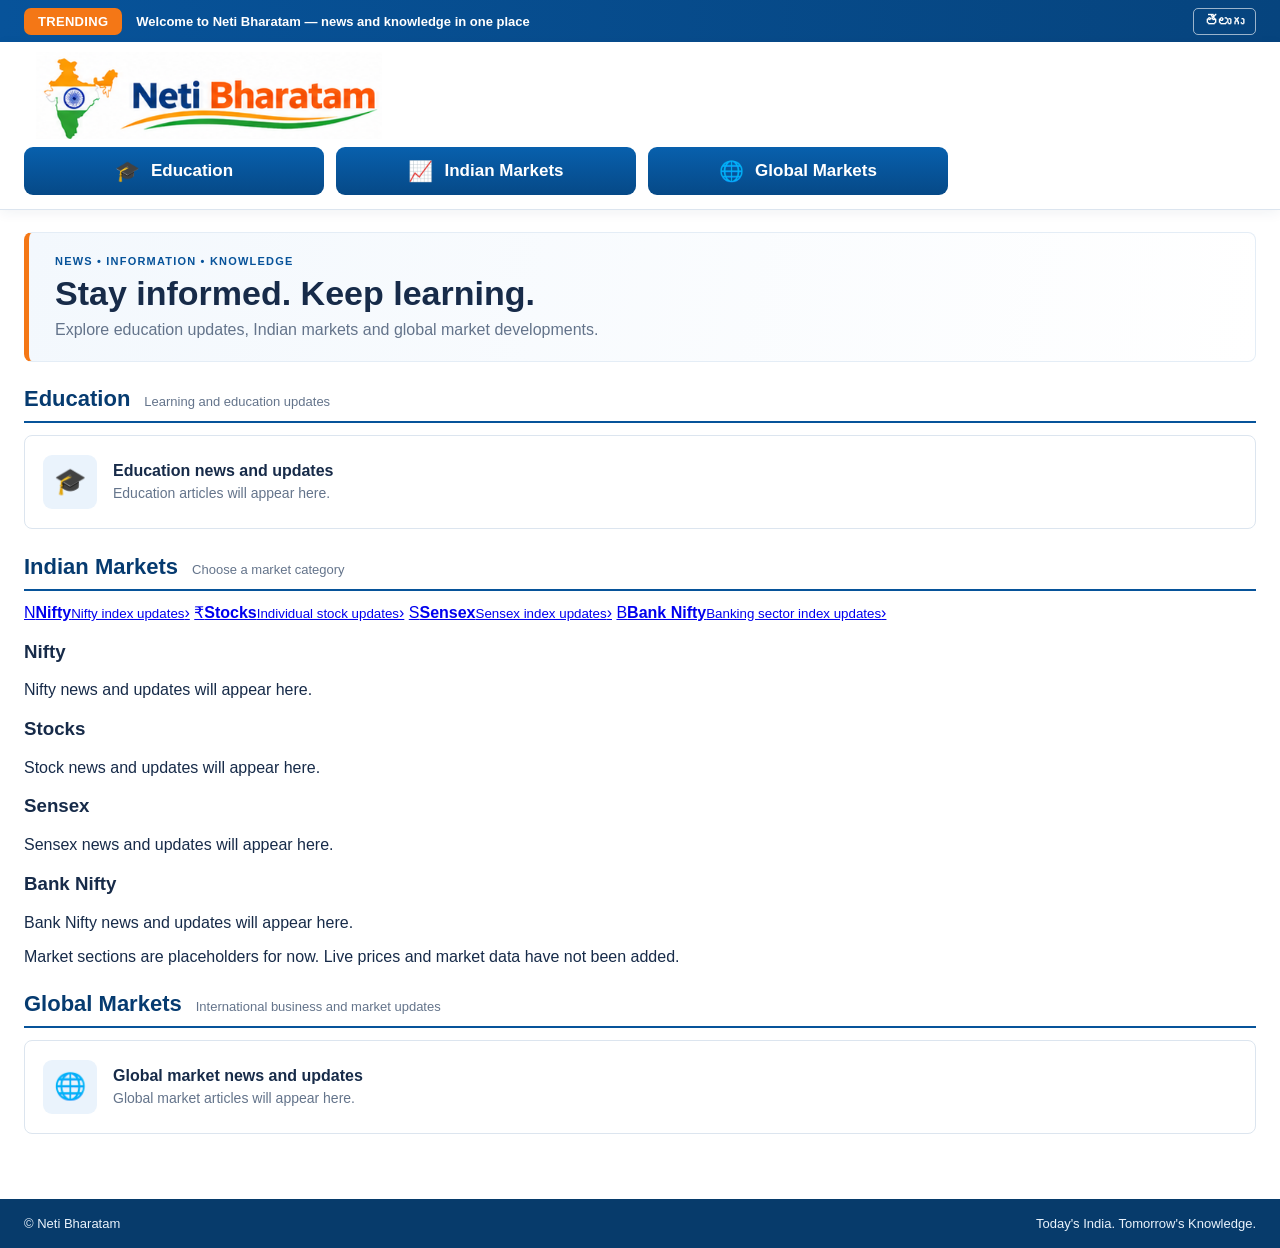
==== commit eb096b98: "Build bilingual category navigation and Indian Markets sections" ====
--- a/index.html
+++ b/index.html
@@ -4,7 +4,7 @@
   <meta charset="UTF-8">
   <meta name="viewport" content="width=device-width, initial-scale=1.0">
   <meta name="description" content="Neti Bharatam - Education, Indian Markets and Global Markets news and information.">
-  <title>Neti Bharatam | Today's India</title>
+  <title>Neti Bharatam | Today's India. Tomorrow's Knowledge.</title>
   <link rel="stylesheet" href="styles.css">
   <script src="script.js" defer></script>
 </head>
@@ -15,24 +15,22 @@
     <button class="language-button" id="languageButton" type="button" aria-label="Switch language">తెలుగు</button>
   </div>
 
-  <header class="site-header">
+  <header class="site-header" id="top">
     <a class="brand" href="#top" aria-label="Neti Bharatam home">
       <img src="assets/netibharatam-logo.png" alt="Neti Bharatam logo with Indian map">
     </a>
     <nav class="category-nav" aria-label="Main categories">
-      <a class="nav-button" href="#education"><span class="nav-icon" aria-hidden="true">🎓</span><span data-en="Education" data-te="విద్య">Education</span></a>
-      <a class="nav-button" href="#indian-markets"><span class="nav-icon" aria-hidden="true">📈</span><span data-en="Indian Markets" data-te="భారత మార్కెట్లు">Indian Markets</span></a>
-      <a class="nav-button" href="#global-markets"><span class="nav-icon" aria-hidden="true">🌐</span><span data-en="Global Markets" data-te="ప్రపంచ మార్కెట్లు">Global Markets</span></a>
+      <a class="nav-button education-nav" href="#education"><span class="nav-icon" aria-hidden="true">🎓</span><span data-en="Education" data-te="విద్య">Education</span></a>
+      <a class="nav-button indian-nav" href="#indian-markets"><span class="nav-icon" aria-hidden="true">📈</span><span data-en="Indian Markets" data-te="భారత మార్కెట్లు">Indian Markets</span></a>
+      <a class="nav-button global-nav" href="#global-markets"><span class="nav-icon" aria-hidden="true">🌐</span><span data-en="Global Markets" data-te="ప్రపంచ మార్కెట్లు">Global Markets</span></a>
     </nav>
   </header>
 
-  <main id="top" class="page-content">
+  <main class="page-content">
     <section class="welcome-panel">
-      <div>
-        <p class="eyebrow" data-en="NEWS • INFORMATION • KNOWLEDGE" data-te="వార్తలు • సమాచారం • విజ్ఞానం">NEWS • INFORMATION • KNOWLEDGE</p>
-        <h1 data-en="Stay informed. Keep learning." data-te="సమాచారం తెలుసుకోండి. నేర్చుకుంటూ ఉండండి.">Stay informed. Keep learning.</h1>
-        <p data-en="Explore education updates, Indian markets and global market developments." data-te="విద్యా విశేషాలు, భారత మార్కెట్లు మరియు ప్రపంచ మార్కెట్ల పరిణామాలను తెలుసుకోండి.">Explore education updates, Indian markets and global market developments.</p>
-      </div>
+      <p class="eyebrow" data-en="NEWS • INFORMATION • KNOWLEDGE" data-te="వార్తలు • సమాచారం • విజ్ఞానం">NEWS • INFORMATION • KNOWLEDGE</p>
+      <h1 data-en="Stay informed. Keep learning." data-te="సమాచారం తెలుసుకోండి. నేర్చుకుంటూ ఉండండి.">Stay informed. Keep learning.</h1>
+      <p data-en="Explore education updates, Indian markets and global market developments." data-te="విద్యా విశేషాలు, భారత మార్కెట్లు మరియు ప్రపంచ మార్కెట్ల పరిణామాలను తెలుసుకోండి.">Explore education updates, Indian markets and global market developments.</p>
     </section>
 
     <section class="news-section" id="education">
@@ -41,8 +39,20 @@
     </section>
 
     <section class="news-section" id="indian-markets">
-      <div class="section-heading"><h2 data-en="Indian Markets" data-te="భారత మార్కెట్లు">Indian Markets</h2><span data-en="India's business and market updates" data-te="భారత వ్యాపార మరియు మార్కెట్ సమాచారం">India's business and market updates</span></div>
-      <div class="news-placeholder"><div class="placeholder-icon">📈</div><div><h3 data-en="Indian market news and updates" data-te="భారత మార్కెట్ వార్తలు మరియు తాజా సమాచారం">Indian market news and updates</h3><p data-en="Indian market articles will appear here." data-te="భారత మార్కెట్లకు సంబంధించిన కథనాలు ఇక్కడ కనిపిస్తాయి.">Indian market articles will appear here.</p></div></div>
+      <div class="section-heading"><h2 data-en="Indian Markets" data-te="భారత మార్కెట్లు">Indian Markets</h2><span data-en="Choose a market category" data-te="మార్కెట్ విభాగాన్ని ఎంచుకోండి">Choose a market category</span></div>
+      <div class="market-grid">
+        <a class="market-card nifty-card" href="#nifty"><span class="market-symbol">N</span><span><strong>Nifty</strong><small data-en="Nifty index updates" data-te="నిఫ్టీ సూచీ సమాచారం">Nifty index updates</small></span><span class="card-arrow">›</span></a>
+        <a class="market-card stocks-card" href="#stocks"><span class="market-symbol">₹</span><span><strong data-en="Stocks" data-te="స్టాక్స్">Stocks</strong><small data-en="Individual stock updates" data-te="వివిధ షేర్ల సమాచారం">Individual stock updates</small></span><span class="card-arrow">›</span></a>
+        <a class="market-card sensex-card" href="#sensex"><span class="market-symbol">S</span><span><strong>Sensex</strong><small data-en="Sensex index updates" data-te="సెన్సెక్స్ సూచీ సమాచారం">Sensex index updates</small></span><span class="card-arrow">›</span></a>
+        <a class="market-card banknifty-card" href="#bank-nifty"><span class="market-symbol">B</span><span><strong>Bank Nifty</strong><small data-en="Banking sector index updates" data-te="బ్యాంకింగ్ రంగ సూచీ సమాచారం">Banking sector index updates</small></span><span class="card-arrow">›</span></a>
+      </div>
+      <div class="market-details">
+        <article class="detail-panel" id="nifty"><h3>Nifty</h3><p data-en="Nifty news and updates will appear here." data-te="నిఫ్టీ వార్తలు మరియు సమాచారం ఇక్కడ కనిపిస్తాయి.">Nifty news and updates will appear here.</p></article>
+        <article class="detail-panel" id="stocks"><h3 data-en="Stocks" data-te="స్టాక్స్">Stocks</h3><p data-en="Stock news and updates will appear here." data-te="షేర్ల వార్తలు మరియు సమాచారం ఇక్కడ కనిపిస్తాయి.">Stock news and updates will appear here.</p></article>
+        <article class="detail-panel" id="sensex"><h3>Sensex</h3><p data-en="Sensex news and updates will appear here." data-te="సెన్సెక్స్ వార్తలు మరియు సమాచారం ఇక్కడ కనిపిస్తాయి.">Sensex news and updates will appear here.</p></article>
+        <article class="detail-panel" id="bank-nifty"><h3>Bank Nifty</h3><p data-en="Bank Nifty news and updates will appear here." data-te="బ్యాంక్ నిఫ్టీ వార్తలు మరియు సమాచారం ఇక్కడ కనిపిస్తాయి.">Bank Nifty news and updates will appear here.</p></article>
+      </div>
+      <p class="content-note" data-en="Market sections are placeholders for now. Live prices and market data have not been added." data-te="ప్రస్తుతం మార్కెట్ విభాగాలు నమూనా రూపంలో ఉన్నాయి. లైవ్ ధరలు మరియు మార్కెట్ డేటా ఇంకా జోడించలేదు.">Market sections are placeholders for now. Live prices and market data have not been added.</p>
     </section>
 
     <section class="news-section" id="global-markets">
@@ -53,4 +63,4 @@
 
   <footer class="site-footer"><span>© <span id="currentYear"></span> Neti Bharatam</span><span data-en="Today's India. Tomorrow's Knowledge." data-te="నేటి భారతం. రేపటి జ్ఞానం.">Today's India. Tomorrow's Knowledge.</span></footer>
 </body>
-</html>
+</html>
--- a/styles.css
+++ b/styles.css
@@ -1,409 +1,54 @@
-/* =========================================
-   NETIBHARATAM - BUSINESS WEBSITE
-   Responsive layout | English + Telugu
-========================================= */
-
 :root {
-  --navy: #102a43;
-  --navy-light: #193d5b;
-  --saffron: #e87524;
-  --cream: #f7f5ef;
-  --white: #ffffff;
-  --text: #263746;
-  --muted: #687887;
-  --border: #e5e2da;
-  --shadow: 0 6px 22px rgba(16, 42, 67, 0.08);
-  --radius: 14px;
+  --navy: #07539a;
+  --navy-dark: #063b70;
+  --orange: #f47716;
+  --green: #168b3d;
+  --ink: #172b49;
+  --muted: #64748b;
+  --line: #dce5ef;
+  --surface: #f4f8fc;
 }
-
-* {
-  box-sizing: border-box;
+* { box-sizing: border-box; }
+html { scroll-behavior: smooth; scroll-padding-top: 18px; }
+body { margin: 0; color: var(--ink); background: #fff; font-family: Arial, Helvetica, sans-serif; }
+.trending-bar { min-height: 42px; display: flex; align-items: center; gap: 14px; padding: 6px 24px; color: #fff; background: linear-gradient(90deg, #07539a, #06447e); }
+.trending-label { flex: 0 0 auto; padding: 6px 14px; border-radius: 7px; background: var(--orange); font-weight: 800; font-size: 13px; letter-spacing: .3px; }
+.trending-text { flex: 1; font-size: 13px; font-weight: 600; }
+.language-button { border: 1px solid rgba(255,255,255,.6); border-radius: 5px; background: transparent; color: #fff; padding: 5px 11px; cursor: pointer; font-weight: 700; }
+.site-header { padding: 10px 24px 14px; background: #fff; border-bottom: 1px solid var(--line); box-shadow: 0 3px 12px rgba(15, 44, 78, .06); }
+.brand { display: flex; width: fit-content; max-width: 100%; margin: 0 0 8px 12px; }
+.brand img { display: block; width: clamp(230px, 27vw, 450px); max-width: 100%; height: auto; object-fit: contain; }
+.category-nav { display: flex; gap: 12px; align-items: stretch; }
+.nav-button { min-height: 48px; flex: 0 1 300px; display: flex; align-items: center; justify-content: center; gap: 11px; padding: 10px 18px; border-radius: 9px; color: #fff; text-decoration: none; background: linear-gradient(180deg, #0860ad, #064987); font-size: 17px; font-weight: 700; transition: transform .15s ease, background .15s ease; }
+.nav-button:hover, .nav-button:focus-visible { background: var(--navy-dark); transform: translateY(-1px); outline: 2px solid #f7a34c; outline-offset: 2px; }
+.nav-icon { font-size: 20px; }
+.page-content { width: min(1500px, 100%); margin: 0 auto; padding: 22px 24px 40px; }
+.welcome-panel { padding: 22px 26px; margin-bottom: 24px; border: 1px solid #e4edf6; border-left: 5px solid var(--orange); border-radius: 8px; background: linear-gradient(100deg, #f3f8fd, #fff); }
+.eyebrow { margin: 0 0 7px; color: var(--navy); font-size: 11px; font-weight: 800; letter-spacing: 1.2px; }
+h1 { margin: 0 0 8px; font-size: clamp(23px, 3vw, 34px); }
+.welcome-panel p:last-child { margin: 0; color: var(--muted); }
+.news-section { margin: 0 0 25px; scroll-margin-top: 18px; }
+.section-heading { display: flex; align-items: baseline; gap: 14px; padding-bottom: 9px; margin-bottom: 12px; border-bottom: 2px solid var(--navy); }
+.section-heading h2 { margin: 0; color: var(--navy-dark); font-size: 22px; }
+.section-heading span { color: var(--muted); font-size: 13px; }
+.news-placeholder { display: flex; align-items: center; gap: 16px; min-height: 94px; padding: 16px 18px; border: 1px solid var(--line); border-radius: 8px; background: #fff; }
+.placeholder-icon { display: grid; place-items: center; flex: 0 0 54px; height: 54px; border-radius: 9px; background: #eaf3fc; font-size: 26px; }
+.news-placeholder h3 { margin: 0 0 5px; font-size: 16px; }
+.news-placeholder p { margin: 0; color: var(--muted); font-size: 14px; }
+.site-footer { display: flex; justify-content: space-between; gap: 12px; padding: 17px 24px; color: #eaf3fc; background: #073b6b; font-size: 13px; }
+@media (max-width: 700px) {
+  .trending-bar { padding: 6px 10px; gap: 8px; }
+  .trending-text { font-size: 11px; }
+  .trending-label { font-size: 11px; padding: 6px 8px; }
+  .language-button { padding: 5px 7px; font-size: 12px; }
+  .site-header { padding: 9px 12px 12px; }
+  .brand { margin-left: 0; }
+  .brand img { width: min(72vw, 340px); }
+  .category-nav { display: grid; grid-template-columns: 1fr; gap: 8px; }
+  .nav-button { flex-basis: auto; min-height: 43px; font-size: 15px; }
+  .page-content { padding: 16px 12px 28px; }
+  .welcome-panel { padding: 17px; }
+  .section-heading { display: block; }
+  .section-heading span { display: block; margin-top: 4px; }
+  .site-footer { flex-direction: column; padding: 15px 12px; }
 }
-
-html {
-  scroll-behavior: smooth;
-  scroll-padding-top: 20px;
-}
-
-body {
-  margin: 0;
-  min-width: 320px;
-  font-family: Arial, "Noto Sans Telugu", "Nirmala UI", sans-serif;
-  line-height: 1.6;
-  color: var(--text);
-  background: var(--cream);
-}
-
-button,
-input {
-  font: inherit;
-}
-
-button {
-  cursor: pointer;
-}
-
-/* Header: banner image has no overlaid text */
-.site-header {
-  width: 100%;
-  background: var(--navy);
-}
-
-.language-bar {
-  display: flex;
-  justify-content: flex-end;
-  align-items: center;
-  width: 100%;
-  max-width: 1440px;
-  margin: 0 auto;
-  padding: 10px clamp(14px, 3vw, 36px);
-}
-
-#languageButton {
-  min-width: 76px;
-  padding: 8px 17px;
-  border: 1px solid rgba(255, 255, 255, 0.35);
-  border-radius: 7px;
-  color: var(--white);
-  background: var(--saffron);
-  font-weight: 700;
-  transition: background 0.2s ease, transform 0.2s ease;
-}
-
-#languageButton:hover {
-  background: #c95d16;
-  transform: translateY(-1px);
-}
-
-.header-banner {
-  width: 100%;
-  margin: 0 auto;
-  overflow: hidden;
-  background: var(--navy);
-}
-
-.header-image {
-  display: block;
-  width: 100%;
-  height: auto;
-  /*
-    Keep a natural desktop banner width.
-    Browser zoom changes its displayed physical size while the viewport
-    is wide enough; on smaller screens it scales down to fit without
-    distortion or horizontal overflow.
-  */
-  max-width: 1100px;
-  object-fit: contain;
-  object-position: center;
-  margin: 0 auto;
-}
-
-/* Navigation */
-.main-nav {
-  display: flex;
-  justify-content: center;
-  align-items: center;
-  min-height: 48px;
-  padding: 8px 16px;
-  border-top: 3px solid var(--saffron);
-  background: var(--navy-light);
-}
-
-.main-nav a {
-  padding: 7px 18px;
-  border-radius: 6px;
-  color: var(--white);
-  font-size: 14px;
-  font-weight: 700;
-  text-decoration: none;
-}
-
-.main-nav a:hover,
-.main-nav a:focus-visible {
-  outline: none;
-  background: var(--saffron);
-}
-
-/* Main content */
-main {
-  width: min(100% - 40px, 1160px);
-  min-height: 55vh;
-  margin: 0 auto;
-  padding: clamp(28px, 5vw, 58px) 0 64px;
-}
-
-.page-intro {
-  margin-bottom: 38px;
-  padding: clamp(24px, 4vw, 42px);
-  border-radius: var(--radius);
-  background: linear-gradient(120deg, var(--navy), var(--navy-light));
-  color: var(--white);
-  box-shadow: var(--shadow);
-}
-
-.eyebrow {
-  margin: 0 0 8px;
-  color: var(--saffron);
-  font-size: 12px;
-  font-weight: 800;
-  letter-spacing: 1.2px;
-}
-
-.page-intro h1 {
-  margin: 0 0 10px;
-  font-size: clamp(30px, 5vw, 48px);
-  line-height: 1.15;
-}
-
-.intro-copy {
-  max-width: 760px;
-  margin: 0;
-  color: #e5edf3;
-  font-size: clamp(15px, 2vw, 17px);
-}
-
-.business-section {
-  scroll-margin-top: 20px;
-}
-
-.section-heading {
-  display: flex;
-  justify-content: space-between;
-  align-items: flex-end;
-  gap: 22px;
-  margin-bottom: 20px;
-  padding-bottom: 16px;
-  border-bottom: 1px solid var(--border);
-}
-
-.section-heading h2 {
-  margin: 0;
-  color: var(--navy);
-  font-size: clamp(23px, 3vw, 30px);
-  line-height: 1.25;
-}
-
-.search-box {
-  display: flex;
-  width: min(100%, 440px);
-  gap: 8px;
-}
-
-.search-box input {
-  flex: 1;
-  min-width: 0;
-  padding: 11px 14px;
-  border: 1px solid #cfd6dc;
-  border-radius: 7px;
-  outline: none;
-  background: var(--white);
-  color: var(--text);
-}
-
-.search-box input:focus {
-  border-color: var(--saffron);
-  box-shadow: 0 0 0 3px rgba(232, 117, 36, 0.13);
-}
-
-.search-box button {
-  padding: 10px 18px;
-  border: 0;
-  border-radius: 7px;
-  color: var(--white);
-  background: var(--saffron);
-  font-weight: 700;
-}
-
-.search-box button:hover {
-  background: #c95d16;
-}
-
-.search-message {
-  min-height: 24px;
-  margin: 0 0 12px;
-  color: var(--muted);
-  font-size: 14px;
-}
-
-.business-grid {
-  display: grid;
-  grid-template-columns: repeat(3, minmax(0, 1fr));
-  gap: 20px;
-}
-
-.business-card {
-  min-width: 0;
-  padding: 24px;
-  border: 1px solid var(--border);
-  border-radius: var(--radius);
-  background: var(--white);
-  box-shadow: var(--shadow);
-  transition: transform 0.2s ease, box-shadow 0.2s ease;
-}
-
-.business-card:hover {
-  transform: translateY(-3px);
-  box-shadow: 0 10px 28px rgba(16, 42, 67, 0.13);
-}
-
-.card-topline {
-  display: flex;
-  justify-content: space-between;
-  align-items: center;
-  margin-bottom: 16px;
-}
-
-.category-label {
-  color: #b95516;
-  font-size: 11px;
-  font-weight: 800;
-  letter-spacing: 1px;
-}
-
-.card-mark {
-  display: grid;
-  width: 36px;
-  height: 36px;
-  place-items: center;
-  border-radius: 9px;
-  color: var(--saffron);
-  background: #fff1e5;
-  font-size: 20px;
-  font-weight: 800;
-}
-
-.business-card h3 {
-  margin: 0 0 10px;
-  color: var(--navy);
-  font-size: 19px;
-  line-height: 1.4;
-}
-
-.business-card p {
-  margin: 0;
-  color: var(--muted);
-  font-size: 14px;
-}
-
-/* Footer */
-.site-footer {
-  padding: 30px 20px;
-  color: var(--white);
-  background: var(--navy);
-  text-align: center;
-}
-
-.site-footer p {
-  margin: 6px 0;
-  color: #dce5ec;
-  font-size: 14px;
-}
-
-.footer-brand {
-  color: var(--white) !important;
-  font-size: 21px !important;
-  font-weight: 800;
-}
-
-.footer-brand span {
-  margin-left: 7px;
-}
-
-.copyright {
-  opacity: 0.8;
-}
-
-/* Accessibility */
-.visually-hidden {
-  position: absolute;
-  width: 1px;
-  height: 1px;
-  padding: 0;
-  margin: -1px;
-  overflow: hidden;
-  clip: rect(0, 0, 0, 0);
-  white-space: nowrap;
-  border: 0;
-}
-
-:focus-visible {
-  outline: 3px solid var(--saffron);
-  outline-offset: 3px;
-}
-
-/* Tablet */
-@media (max-width: 900px) {
-  .business-grid {
-    grid-template-columns: repeat(2, minmax(0, 1fr));
-  }
-
-  .section-heading {
-    align-items: flex-start;
-    flex-direction: column;
-  }
-
-  .search-box {
-    width: 100%;
-  }
-}
-
-/* Mobile */
-@media (max-width: 600px) {
-  .language-bar {
-    padding: 8px 12px;
-  }
-
-  .header-image {
-    width: 100%;
-    max-width: 100%;
-    height: auto;
-    max-height: none;
-  }
-
-  .main-nav {
-    justify-content: flex-start;
-  }
-
-  main {
-    width: min(100% - 28px, 1160px);
-    padding-top: 22px;
-  }
-
-  .page-intro {
-    margin-bottom: 28px;
-    padding: 24px 20px;
-  }
-
-  .business-grid {
-    grid-template-columns: 1fr;
-    gap: 14px;
-  }
-
-  .business-card {
-    padding: 20px;
-  }
-
-  .search-box {
-    gap: 7px;
-  }
-
-  .search-box button {
-    padding-inline: 14px;
-  }
-
-  .footer-brand span {
-    display: block;
-    margin: 2px 0 0;
-  }
-}
-
-/* Reduced motion */
-@media (prefers-reduced-motion: reduce) {
-  *,
-  *::before,
-  *::after {
-    scroll-behavior: auto !important;
-    transition-duration: 0.01ms !important;
-    animation-duration: 0.01ms !important;
-  }
-}
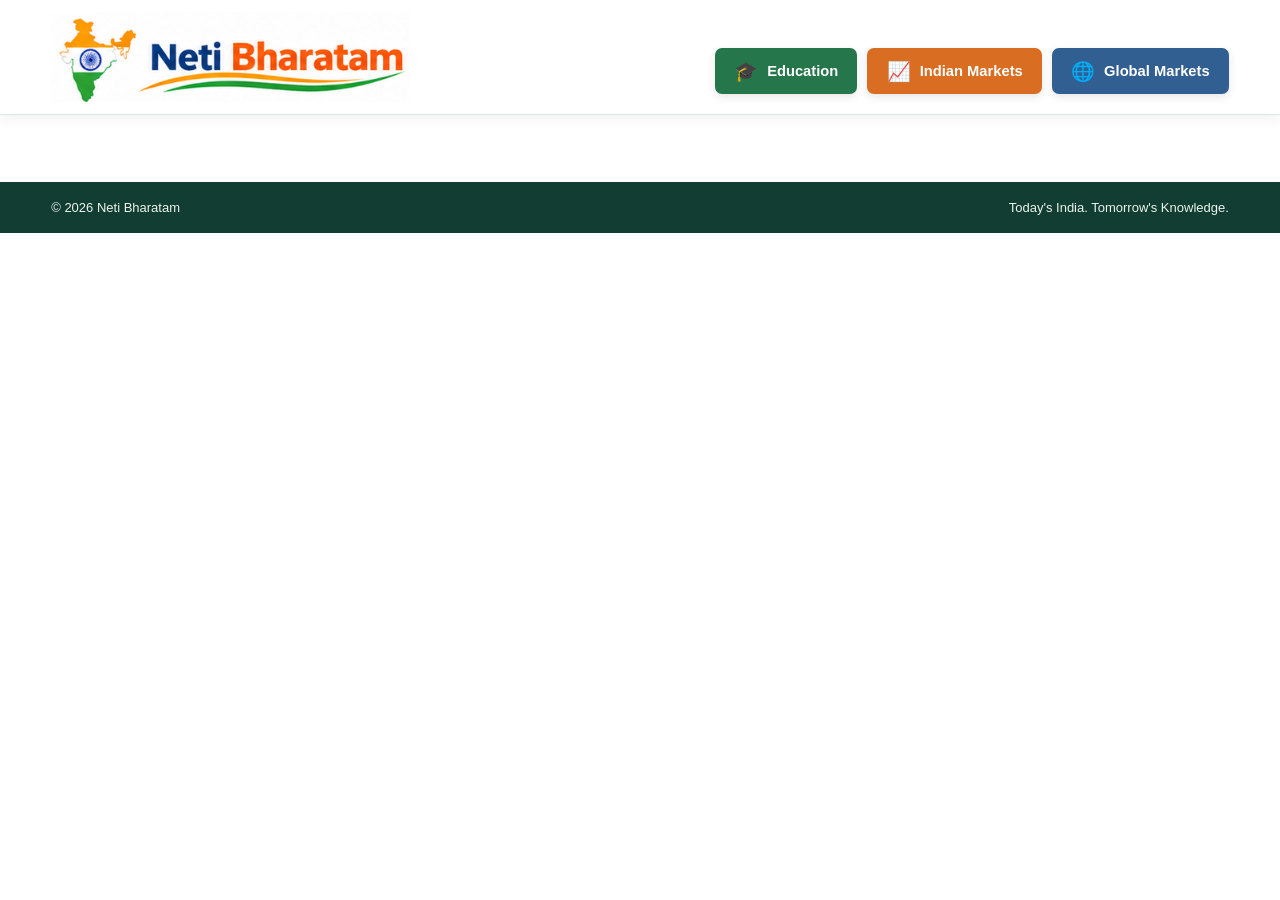
==== commit eefe97c6: "Show only header until a category is selected" ====
--- a/index.html
+++ b/index.html
@@ -3,64 +3,55 @@
 <head>
   <meta charset="UTF-8">
   <meta name="viewport" content="width=device-width, initial-scale=1.0">
-  <meta name="description" content="Neti Bharatam - Education, Indian Markets and Global Markets news and information.">
+  <meta name="description" content="Neti Bharatam - Education, Indian Markets and Global Markets information.">
   <title>Neti Bharatam | Today's India. Tomorrow's Knowledge.</title>
   <link rel="stylesheet" href="styles.css">
   <script src="script.js" defer></script>
 </head>
 <body>
-  <div class="trending-bar">
-    <span class="trending-label" data-en="TRENDING" data-te="ట్రెండింగ్">TRENDING</span>
-    <span class="trending-text" data-en="Welcome to Neti Bharatam — news and knowledge in one place" data-te="నేటి భారతం — వార్తలు మరియు విజ్ఞానం ఒకే చోట">Welcome to Neti Bharatam — news and knowledge in one place</span>
-    <button class="language-button" id="languageButton" type="button" aria-label="Switch language">తెలుగు</button>
-  </div>
-
   <header class="site-header" id="top">
-    <a class="brand" href="#top" aria-label="Neti Bharatam home">
+    <a class="brand" href="#top" id="homeLink" aria-label="Neti Bharatam home">
       <img src="assets/netibharatam-logo.png" alt="Neti Bharatam logo with Indian map">
     </a>
-    <nav class="category-nav" aria-label="Main categories">
-      <a class="nav-button education-nav" href="#education"><span class="nav-icon" aria-hidden="true">🎓</span><span data-en="Education" data-te="విద్య">Education</span></a>
-      <a class="nav-button indian-nav" href="#indian-markets"><span class="nav-icon" aria-hidden="true">📈</span><span data-en="Indian Markets" data-te="భారత మార్కెట్లు">Indian Markets</span></a>
-      <a class="nav-button global-nav" href="#global-markets"><span class="nav-icon" aria-hidden="true">🌐</span><span data-en="Global Markets" data-te="ప్రపంచ మార్కెట్లు">Global Markets</span></a>
-    </nav>
+    <div class="header-actions">
+      <button class="language-button" id="languageButton" type="button" aria-label="Switch language">తెలుగు</button>
+      <nav class="category-nav" aria-label="Main categories">
+        <a class="nav-button education-nav" href="#education" data-view="education"><span class="nav-icon" aria-hidden="true">🎓</span><span data-en="Education" data-te="విద్య">Education</span></a>
+        <a class="nav-button indian-nav" href="#indian-markets" data-view="indian-markets"><span class="nav-icon" aria-hidden="true">📈</span><span data-en="Indian Markets" data-te="భారత మార్కెట్లు">Indian Markets</span></a>
+        <a class="nav-button global-nav" href="#global-markets" data-view="global-markets"><span class="nav-icon" aria-hidden="true">🌐</span><span data-en="Global Markets" data-te="ప్రపంచ మార్కెట్లు">Global Markets</span></a>
+      </nav>
+    </div>
   </header>
 
   <main class="page-content">
-    <section class="welcome-panel">
-      <p class="eyebrow" data-en="NEWS • INFORMATION • KNOWLEDGE" data-te="వార్తలు • సమాచారం • విజ్ఞానం">NEWS • INFORMATION • KNOWLEDGE</p>
-      <h1 data-en="Stay informed. Keep learning." data-te="సమాచారం తెలుసుకోండి. నేర్చుకుంటూ ఉండండి.">Stay informed. Keep learning.</h1>
-      <p data-en="Explore education updates, Indian markets and global market developments." data-te="విద్యా విశేషాలు, భారత మార్కెట్లు మరియు ప్రపంచ మార్కెట్ల పరిణామాలను తెలుసుకోండి.">Explore education updates, Indian markets and global market developments.</p>
-    </section>
-
-    <section class="news-section" id="education">
+    <section class="news-section view-panel" id="education" hidden>
       <div class="section-heading"><h2 data-en="Education" data-te="విద్య">Education</h2><span data-en="Learning and education updates" data-te="విద్య మరియు అభ్యాస సమాచారం">Learning and education updates</span></div>
       <div class="news-placeholder"><div class="placeholder-icon">🎓</div><div><h3 data-en="Education news and updates" data-te="విద్యా వార్తలు మరియు తాజా సమాచారం">Education news and updates</h3><p data-en="Education articles will appear here." data-te="విద్యకు సంబంధించిన కథనాలు ఇక్కడ కనిపిస్తాయి.">Education articles will appear here.</p></div></div>
     </section>
 
-    <section class="news-section" id="indian-markets">
+    <section class="news-section view-panel" id="indian-markets" hidden>
       <div class="section-heading"><h2 data-en="Indian Markets" data-te="భారత మార్కెట్లు">Indian Markets</h2><span data-en="Choose a market category" data-te="మార్కెట్ విభాగాన్ని ఎంచుకోండి">Choose a market category</span></div>
       <div class="market-grid">
-        <a class="market-card nifty-card" href="#nifty"><span class="market-symbol">N</span><span><strong>Nifty</strong><small data-en="Nifty index updates" data-te="నిఫ్టీ సూచీ సమాచారం">Nifty index updates</small></span><span class="card-arrow">›</span></a>
-        <a class="market-card stocks-card" href="#stocks"><span class="market-symbol">₹</span><span><strong data-en="Stocks" data-te="స్టాక్స్">Stocks</strong><small data-en="Individual stock updates" data-te="వివిధ షేర్ల సమాచారం">Individual stock updates</small></span><span class="card-arrow">›</span></a>
-        <a class="market-card sensex-card" href="#sensex"><span class="market-symbol">S</span><span><strong>Sensex</strong><small data-en="Sensex index updates" data-te="సెన్సెక్స్ సూచీ సమాచారం">Sensex index updates</small></span><span class="card-arrow">›</span></a>
-        <a class="market-card banknifty-card" href="#bank-nifty"><span class="market-symbol">B</span><span><strong>Bank Nifty</strong><small data-en="Banking sector index updates" data-te="బ్యాంకింగ్ రంగ సూచీ సమాచారం">Banking sector index updates</small></span><span class="card-arrow">›</span></a>
+        <a class="market-card nifty-card" href="#nifty" data-market="nifty"><span class="market-symbol">N</span><span><strong>Nifty</strong><small data-en="Nifty index updates" data-te="నిఫ్టీ సూచీ సమాచారం">Nifty index updates</small></span><span class="card-arrow">›</span></a>
+        <a class="market-card stocks-card" href="#stocks" data-market="stocks"><span class="market-symbol">₹</span><span><strong data-en="Stocks" data-te="స్టాక్స్">Stocks</strong><small data-en="Individual stock updates" data-te="వివిధ షేర్ల సమాచారం">Individual stock updates</small></span><span class="card-arrow">›</span></a>
+        <a class="market-card sensex-card" href="#sensex" data-market="sensex"><span class="market-symbol">S</span><span><strong>Sensex</strong><small data-en="Sensex index updates" data-te="సెన్సెక్స్ సూచీ సమాచారం">Sensex index updates</small></span><span class="card-arrow">›</span></a>
+        <a class="market-card banknifty-card" href="#bank-nifty" data-market="bank-nifty"><span class="market-symbol">B</span><span><strong>Bank Nifty</strong><small data-en="Banking sector index updates" data-te="బ్యాంకింగ్ రంగ సూచీ సమాచారం">Banking sector index updates</small></span><span class="card-arrow">›</span></a>
       </div>
       <div class="market-details">
-        <article class="detail-panel" id="nifty"><h3>Nifty</h3><p data-en="Nifty news and updates will appear here." data-te="నిఫ్టీ వార్తలు మరియు సమాచారం ఇక్కడ కనిపిస్తాయి.">Nifty news and updates will appear here.</p></article>
-        <article class="detail-panel" id="stocks"><h3 data-en="Stocks" data-te="స్టాక్స్">Stocks</h3><p data-en="Stock news and updates will appear here." data-te="షేర్ల వార్తలు మరియు సమాచారం ఇక్కడ కనిపిస్తాయి.">Stock news and updates will appear here.</p></article>
-        <article class="detail-panel" id="sensex"><h3>Sensex</h3><p data-en="Sensex news and updates will appear here." data-te="సెన్సెక్స్ వార్తలు మరియు సమాచారం ఇక్కడ కనిపిస్తాయి.">Sensex news and updates will appear here.</p></article>
-        <article class="detail-panel" id="bank-nifty"><h3>Bank Nifty</h3><p data-en="Bank Nifty news and updates will appear here." data-te="బ్యాంక్ నిఫ్టీ వార్తలు మరియు సమాచారం ఇక్కడ కనిపిస్తాయి.">Bank Nifty news and updates will appear here.</p></article>
+        <article class="detail-panel" id="nifty" hidden><h3>Nifty</h3><p data-en="Nifty news and updates will appear here." data-te="నిఫ్టీ వార్తలు మరియు సమాచారం ఇక్కడ కనిపిస్తాయి.">Nifty news and updates will appear here.</p></article>
+        <article class="detail-panel" id="stocks" hidden><h3 data-en="Stocks" data-te="స్టాక్స్">Stocks</h3><p data-en="Stock news and updates will appear here." data-te="షేర్ల వార్తలు మరియు సమాచారం ఇక్కడ కనిపిస్తాయి.">Stock news and updates will appear here.</p></article>
+        <article class="detail-panel" id="sensex" hidden><h3>Sensex</h3><p data-en="Sensex news and updates will appear here." data-te="సెన్సెక్స్ వార్తలు మరియు సమాచారం ఇక్కడ కనిపిస్తాయి.">Sensex news and updates will appear here.</p></article>
+        <article class="detail-panel" id="bank-nifty" hidden><h3>Bank Nifty</h3><p data-en="Bank Nifty news and updates will appear here." data-te="బ్యాంక్ నిఫ్టీ వార్తలు మరియు సమాచారం ఇక్కడ కనిపిస్తాయి.">Bank Nifty news and updates will appear here.</p></article>
       </div>
       <p class="content-note" data-en="Market sections are placeholders for now. Live prices and market data have not been added." data-te="ప్రస్తుతం మార్కెట్ విభాగాలు నమూనా రూపంలో ఉన్నాయి. లైవ్ ధరలు మరియు మార్కెట్ డేటా ఇంకా జోడించలేదు.">Market sections are placeholders for now. Live prices and market data have not been added.</p>
     </section>
 
-    <section class="news-section" id="global-markets">
+    <section class="news-section view-panel" id="global-markets" hidden>
       <div class="section-heading"><h2 data-en="Global Markets" data-te="ప్రపంచ మార్కెట్లు">Global Markets</h2><span data-en="International business and market updates" data-te="అంతర్జాతీయ వ్యాపార మరియు మార్కెట్ సమాచారం">International business and market updates</span></div>
       <div class="news-placeholder"><div class="placeholder-icon">🌐</div><div><h3 data-en="Global market news and updates" data-te="ప్రపంచ మార్కెట్ వార్తలు మరియు తాజా సమాచారం">Global market news and updates</h3><p data-en="Global market articles will appear here." data-te="ప్రపంచ మార్కెట్లకు సంబంధించిన కథనాలు ఇక్కడ కనిపిస్తాయి.">Global market articles will appear here.</p></div></div>
     </section>
   </main>
 
-  <footer class="site-footer"><span>© <span id="currentYear"></span> Neti Bharatam</span><span data-en="Today's India. Tomorrow's Knowledge." data-te="నేటి భారతం. రేపటి జ్ఞానం.">Today's India. Tomorrow's Knowledge.</span></footer>
+  <footer class="site-footer" hidden><span>© <span id="currentYear"></span> Neti Bharatam</span><span data-en="Today's India. Tomorrow's Knowledge." data-te="నేటి భారతం. రేపటి జ్ఞానం.">Today's India. Tomorrow's Knowledge.</span></footer>
 </body>
 </html>
--- a/styles.css
+++ b/styles.css
@@ -1,54 +1,89 @@
 :root {
-  --navy: #07539a;
-  --navy-dark: #063b70;
-  --orange: #f47716;
-  --green: #168b3d;
-  --ink: #172b49;
-  --muted: #64748b;
-  --line: #dce5ef;
-  --surface: #f4f8fc;
+  --navy: #123d32;
+  --navy-dark: #0b2e26;
+  --orange: #e77b27;
+  --green: #21834b;
+  --ink: #20352f;
+  --muted: #66766f;
+  --line: #dce7e0;
+  --surface: #f4f8f5;
+  --gold: #d6a43a;
 }
 * { box-sizing: border-box; }
-html { scroll-behavior: smooth; scroll-padding-top: 18px; }
+html { scroll-behavior: smooth; scroll-padding-top: 22px; }
 body { margin: 0; color: var(--ink); background: #fff; font-family: Arial, Helvetica, sans-serif; }
-.trending-bar { min-height: 42px; display: flex; align-items: center; gap: 14px; padding: 6px 24px; color: #fff; background: linear-gradient(90deg, #07539a, #06447e); }
-.trending-label { flex: 0 0 auto; padding: 6px 14px; border-radius: 7px; background: var(--orange); font-weight: 800; font-size: 13px; letter-spacing: .3px; }
+.trending-bar { min-height: 42px; display: flex; align-items: center; gap: 14px; padding: 6px 4vw; color: #fff; background: linear-gradient(90deg, #123d32, #1b6044); }
+.trending-label { flex: 0 0 auto; padding: 6px 14px; border-radius: 5px; background: var(--orange); font-weight: 800; font-size: 12px; letter-spacing: .5px; }
 .trending-text { flex: 1; font-size: 13px; font-weight: 600; }
-.language-button { border: 1px solid rgba(255,255,255,.6); border-radius: 5px; background: transparent; color: #fff; padding: 5px 11px; cursor: pointer; font-weight: 700; }
-.site-header { padding: 10px 24px 14px; background: #fff; border-bottom: 1px solid var(--line); box-shadow: 0 3px 12px rgba(15, 44, 78, .06); }
-.brand { display: flex; width: fit-content; max-width: 100%; margin: 0 0 8px 12px; }
-.brand img { display: block; width: clamp(230px, 27vw, 450px); max-width: 100%; height: auto; object-fit: contain; }
-.category-nav { display: flex; gap: 12px; align-items: stretch; }
-.nav-button { min-height: 48px; flex: 0 1 300px; display: flex; align-items: center; justify-content: center; gap: 11px; padding: 10px 18px; border-radius: 9px; color: #fff; text-decoration: none; background: linear-gradient(180deg, #0860ad, #064987); font-size: 17px; font-weight: 700; transition: transform .15s ease, background .15s ease; }
-.nav-button:hover, .nav-button:focus-visible { background: var(--navy-dark); transform: translateY(-1px); outline: 2px solid #f7a34c; outline-offset: 2px; }
-.nav-icon { font-size: 20px; }
-.page-content { width: min(1500px, 100%); margin: 0 auto; padding: 22px 24px 40px; }
-.welcome-panel { padding: 22px 26px; margin-bottom: 24px; border: 1px solid #e4edf6; border-left: 5px solid var(--orange); border-radius: 8px; background: linear-gradient(100deg, #f3f8fd, #fff); }
-.eyebrow { margin: 0 0 7px; color: var(--navy); font-size: 11px; font-weight: 800; letter-spacing: 1.2px; }
-h1 { margin: 0 0 8px; font-size: clamp(23px, 3vw, 34px); }
-.welcome-panel p:last-child { margin: 0; color: var(--muted); }
-.news-section { margin: 0 0 25px; scroll-margin-top: 18px; }
-.section-heading { display: flex; align-items: baseline; gap: 14px; padding-bottom: 9px; margin-bottom: 12px; border-bottom: 2px solid var(--navy); }
-.section-heading h2 { margin: 0; color: var(--navy-dark); font-size: 22px; }
+.language-button { border: 1px solid rgba(255,255,255,.7); border-radius: 5px; background: transparent; color: #fff; padding: 6px 12px; cursor: pointer; font-weight: 700; }
+.language-button:hover { background: rgba(255,255,255,.13); }
+.site-header { min-height: 112px; display: flex; align-items: center; justify-content: space-between; gap: 28px; padding: 12px 4vw; background: #fff; border-bottom: 1px solid var(--line); box-shadow: 0 3px 14px rgba(15,44,30,.07); }
+.brand { display: flex; align-items: center; flex: 0 1 40%; min-width: 0; }
+.brand img { display: block; width: clamp(190px, 28vw, 390px); max-width: 100%; height: auto; max-height: 100px; object-fit: contain; object-position: left center; }
+.category-nav { display: flex; justify-content: flex-end; align-items: center; gap: 10px; flex: 1 1 auto; }
+.nav-button { min-height: 46px; display: inline-flex; align-items: center; justify-content: center; gap: 9px; padding: 10px clamp(12px, 1.5vw, 22px); border-radius: 7px; color: #fff; text-decoration: none; font-size: clamp(13px, 1.15vw, 16px); font-weight: 700; box-shadow: 0 3px 8px rgba(0,0,0,.1); transition: transform .15s ease, filter .15s ease; white-space: nowrap; }
+.education-nav { background: #26764b; }
+.indian-nav { background: #d96d22; }
+.global-nav { background: #315f91; }
+.nav-button:hover, .nav-button:focus-visible { filter: brightness(.92); transform: translateY(-2px); outline: 2px solid var(--gold); outline-offset: 2px; }
+.nav-icon { font-size: 19px; }
+.page-content { width: min(1480px, 100%); margin: 0 auto; padding: 25px 4vw 42px; }
+.welcome-panel { padding: 24px 28px; margin-bottom: 28px; border: 1px solid #e3ece5; border-left: 5px solid var(--orange); border-radius: 8px; background: linear-gradient(105deg, #f2f7f2, #fff); }
+.eyebrow { margin: 0 0 8px; color: var(--green); font-size: 11px; font-weight: 800; letter-spacing: 1.2px; }
+h1 { margin: 0 0 8px; color: #183d30; font-size: clamp(24px, 3vw, 35px); }
+.welcome-panel p:last-child { margin: 0; color: var(--muted); line-height: 1.55; }
+.news-section { margin: 0 0 30px; scroll-margin-top: 20px; }
+.section-heading { display: flex; align-items: baseline; gap: 14px; padding-bottom: 10px; margin-bottom: 15px; border-bottom: 2px solid var(--green); }
+.section-heading h2 { margin: 0; color: var(--navy); font-size: 23px; }
 .section-heading span { color: var(--muted); font-size: 13px; }
-.news-placeholder { display: flex; align-items: center; gap: 16px; min-height: 94px; padding: 16px 18px; border: 1px solid var(--line); border-radius: 8px; background: #fff; }
-.placeholder-icon { display: grid; place-items: center; flex: 0 0 54px; height: 54px; border-radius: 9px; background: #eaf3fc; font-size: 26px; }
+.news-placeholder { display: flex; align-items: center; gap: 16px; min-height: 100px; padding: 17px 19px; border: 1px solid var(--line); border-radius: 8px; background: #fff; }
+.placeholder-icon { display: grid; place-items: center; flex: 0 0 56px; height: 56px; border-radius: 9px; background: #edf5ef; font-size: 27px; }
 .news-placeholder h3 { margin: 0 0 5px; font-size: 16px; }
 .news-placeholder p { margin: 0; color: var(--muted); font-size: 14px; }
-.site-footer { display: flex; justify-content: space-between; gap: 12px; padding: 17px 24px; color: #eaf3fc; background: #073b6b; font-size: 13px; }
-@media (max-width: 700px) {
+.market-grid { display: grid; grid-template-columns: repeat(4, minmax(0, 1fr)); gap: 14px; }
+.market-card { display: flex; align-items: center; gap: 12px; min-width: 0; padding: 17px 15px; border: 1px solid var(--line); border-radius: 9px; background: #fff; color: var(--ink); text-decoration: none; box-shadow: 0 3px 12px rgba(22,54,37,.055); transition: transform .15s ease, box-shadow .15s ease; }
+.market-card:hover, .market-card:focus-visible { transform: translateY(-3px); box-shadow: 0 7px 18px rgba(22,54,37,.12); outline: 2px solid var(--gold); outline-offset: 2px; }
+.market-symbol { display: grid; place-items: center; flex: 0 0 43px; height: 43px; border-radius: 8px; color: #fff; font-size: 19px; font-weight: 800; }
+.nifty-card .market-symbol { background: #26764b; }
+.stocks-card .market-symbol { background: #d96d22; }
+.sensex-card .market-symbol { background: #315f91; }
+.banknifty-card .market-symbol { background: #74539a; }
+.market-card strong, .market-card small { display: block; }
+.market-card strong { font-size: 16px; }
+.market-card small { margin-top: 4px; color: var(--muted); font-size: 11px; line-height: 1.35; }
+.card-arrow { margin-left: auto; color: #84948b; font-size: 25px; }
+.market-details { display: grid; grid-template-columns: repeat(2, minmax(0, 1fr)); gap: 12px; margin-top: 17px; }
+.detail-panel { scroll-margin-top: 20px; padding: 16px 18px; border: 1px solid var(--line); border-radius: 8px; background: var(--surface); }
+.detail-panel h3 { margin: 0 0 6px; color: var(--navy); font-size: 16px; }
+.detail-panel p { margin: 0; color: var(--muted); font-size: 13px; }
+.content-note { margin: 13px 0 0; color: var(--muted); font-size: 12px; line-height: 1.5; }
+.site-footer { display: flex; justify-content: space-between; gap: 12px; padding: 18px 4vw; color: #eaf4ed; background: #123d32; font-size: 13px; }
+@media (max-width: 850px) {
+  .site-header { gap: 16px; }
+  .brand { flex-basis: 32%; }
+  .brand img { width: clamp(155px, 25vw, 250px); }
+  .category-nav { gap: 7px; }
+  .nav-button { gap: 6px; padding: 9px 10px; }
+  .market-grid { grid-template-columns: repeat(2, minmax(0, 1fr)); }
+}
+@media (max-width: 600px) {
   .trending-bar { padding: 6px 10px; gap: 8px; }
   .trending-text { font-size: 11px; }
-  .trending-label { font-size: 11px; padding: 6px 8px; }
+  .trending-label { font-size: 10px; padding: 6px 8px; }
   .language-button { padding: 5px 7px; font-size: 12px; }
-  .site-header { padding: 9px 12px 12px; }
-  .brand { margin-left: 0; }
-  .brand img { width: min(72vw, 340px); }
+  .site-header { min-height: 0; flex-direction: column; align-items: stretch; gap: 12px; padding: 12px; }
+  .brand { justify-content: center; flex: none; }
+  .brand img { width: min(78vw, 300px); max-height: 85px; object-position: center; }
   .category-nav { display: grid; grid-template-columns: 1fr; gap: 8px; }
-  .nav-button { flex-basis: auto; min-height: 43px; font-size: 15px; }
-  .page-content { padding: 16px 12px 28px; }
-  .welcome-panel { padding: 17px; }
+  .nav-button { min-height: 43px; font-size: 15px; }
+  .page-content { padding: 17px 12px 30px; }
+  .welcome-panel { padding: 18px; }
   .section-heading { display: block; }
-  .section-heading span { display: block; margin-top: 4px; }
-  .site-footer { flex-direction: column; padding: 15px 12px; }
+  .section-heading span { display: block; margin-top: 5px; }
+  .market-grid, .market-details { grid-template-columns: 1fr; }
+  .site-footer { flex-direction: column; padding: 16px 12px; }
 }
+@media (prefers-reduced-motion: reduce) {
+  html { scroll-behavior: auto; }
+  *, *::before, *::after { transition-duration: .01ms !important; }
+}
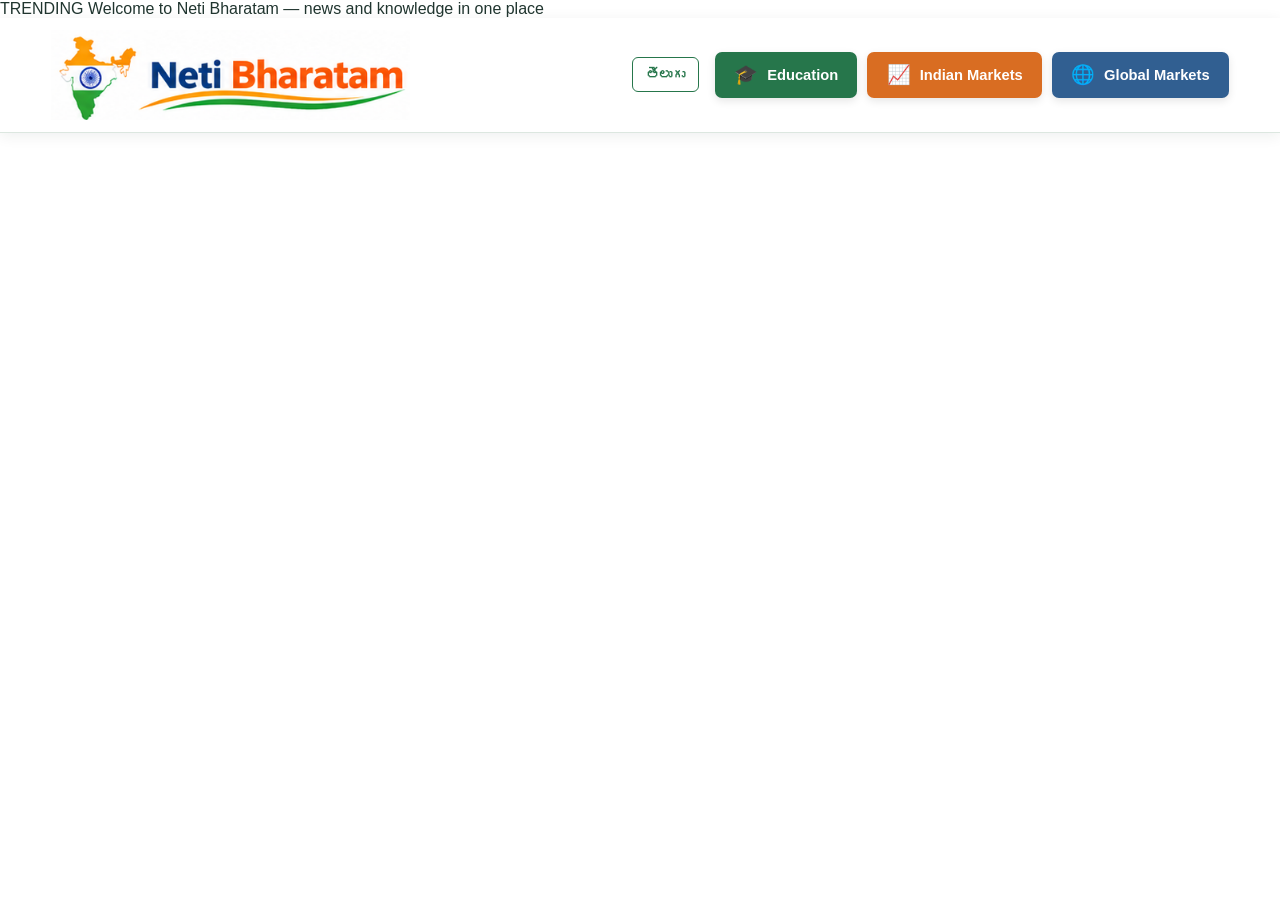
==== commit 60572cea: "Restore trending welcome bar on homepage" ====
--- a/index.html
+++ b/index.html
@@ -9,6 +9,10 @@
   <script src="script.js" defer></script>
 </head>
 <body>
+  <div class="trending-bar">
+    <span class="trending-label" data-en="TRENDING" data-te="ట్రెండింగ్">TRENDING</span>
+    <span class="trending-text" data-en="Welcome to Neti Bharatam — news and knowledge in one place" data-te="నేటి భారతం — వార్తలు మరియు విజ్ఞానం ఒకే చోట">Welcome to Neti Bharatam — news and knowledge in one place</span>
+  </div>
   <header class="site-header" id="top">
     <a class="brand" href="#top" id="homeLink" aria-label="Neti Bharatam home">
       <img src="assets/netibharatam-logo.png" alt="Neti Bharatam logo with Indian map">
--- a/styles.css
+++ b/styles.css
@@ -1,89 +1,55 @@
 :root {
-  --navy: #123d32;
-  --navy-dark: #0b2e26;
-  --orange: #e77b27;
-  --green: #21834b;
-  --ink: #20352f;
-  --muted: #66766f;
-  --line: #dce7e0;
-  --surface: #f4f8f5;
-  --gold: #d6a43a;
+  --navy: #123d32; --orange: #e77b27; --green: #21834b; --ink: #20352f;
+  --muted: #66766f; --line: #dce7e0; --surface: #f4f8f5; --gold: #d6a43a;
 }
 * { box-sizing: border-box; }
 html { scroll-behavior: smooth; scroll-padding-top: 22px; }
 body { margin: 0; color: var(--ink); background: #fff; font-family: Arial, Helvetica, sans-serif; }
-.trending-bar { min-height: 42px; display: flex; align-items: center; gap: 14px; padding: 6px 4vw; color: #fff; background: linear-gradient(90deg, #123d32, #1b6044); }
-.trending-label { flex: 0 0 auto; padding: 6px 14px; border-radius: 5px; background: var(--orange); font-weight: 800; font-size: 12px; letter-spacing: .5px; }
-.trending-text { flex: 1; font-size: 13px; font-weight: 600; }
-.language-button { border: 1px solid rgba(255,255,255,.7); border-radius: 5px; background: transparent; color: #fff; padding: 6px 12px; cursor: pointer; font-weight: 700; }
-.language-button:hover { background: rgba(255,255,255,.13); }
+[hidden] { display: none !important; }
 .site-header { min-height: 112px; display: flex; align-items: center; justify-content: space-between; gap: 28px; padding: 12px 4vw; background: #fff; border-bottom: 1px solid var(--line); box-shadow: 0 3px 14px rgba(15,44,30,.07); }
 .brand { display: flex; align-items: center; flex: 0 1 40%; min-width: 0; }
 .brand img { display: block; width: clamp(190px, 28vw, 390px); max-width: 100%; height: auto; max-height: 100px; object-fit: contain; object-position: left center; }
-.category-nav { display: flex; justify-content: flex-end; align-items: center; gap: 10px; flex: 1 1 auto; }
+.header-actions { display: flex; align-items: center; justify-content: flex-end; gap: 16px; flex: 1 1 auto; }
+.category-nav { display: flex; justify-content: flex-end; align-items: center; gap: 10px; }
+.language-button { border: 1px solid #26764b; border-radius: 6px; background: #fff; color: #26764b; padding: 9px 13px; cursor: pointer; font-weight: 700; white-space: nowrap; }
+.language-button:hover { background: #edf5ef; }
 .nav-button { min-height: 46px; display: inline-flex; align-items: center; justify-content: center; gap: 9px; padding: 10px clamp(12px, 1.5vw, 22px); border-radius: 7px; color: #fff; text-decoration: none; font-size: clamp(13px, 1.15vw, 16px); font-weight: 700; box-shadow: 0 3px 8px rgba(0,0,0,.1); transition: transform .15s ease, filter .15s ease; white-space: nowrap; }
-.education-nav { background: #26764b; }
-.indian-nav { background: #d96d22; }
-.global-nav { background: #315f91; }
+.education-nav { background: #26764b; } .indian-nav { background: #d96d22; } .global-nav { background: #315f91; }
 .nav-button:hover, .nav-button:focus-visible { filter: brightness(.92); transform: translateY(-2px); outline: 2px solid var(--gold); outline-offset: 2px; }
 .nav-icon { font-size: 19px; }
 .page-content { width: min(1480px, 100%); margin: 0 auto; padding: 25px 4vw 42px; }
-.welcome-panel { padding: 24px 28px; margin-bottom: 28px; border: 1px solid #e3ece5; border-left: 5px solid var(--orange); border-radius: 8px; background: linear-gradient(105deg, #f2f7f2, #fff); }
-.eyebrow { margin: 0 0 8px; color: var(--green); font-size: 11px; font-weight: 800; letter-spacing: 1.2px; }
-h1 { margin: 0 0 8px; color: #183d30; font-size: clamp(24px, 3vw, 35px); }
-.welcome-panel p:last-child { margin: 0; color: var(--muted); line-height: 1.55; }
 .news-section { margin: 0 0 30px; scroll-margin-top: 20px; }
 .section-heading { display: flex; align-items: baseline; gap: 14px; padding-bottom: 10px; margin-bottom: 15px; border-bottom: 2px solid var(--green); }
 .section-heading h2 { margin: 0; color: var(--navy); font-size: 23px; }
 .section-heading span { color: var(--muted); font-size: 13px; }
 .news-placeholder { display: flex; align-items: center; gap: 16px; min-height: 100px; padding: 17px 19px; border: 1px solid var(--line); border-radius: 8px; background: #fff; }
 .placeholder-icon { display: grid; place-items: center; flex: 0 0 56px; height: 56px; border-radius: 9px; background: #edf5ef; font-size: 27px; }
-.news-placeholder h3 { margin: 0 0 5px; font-size: 16px; }
-.news-placeholder p { margin: 0; color: var(--muted); font-size: 14px; }
+.news-placeholder h3 { margin: 0 0 5px; font-size: 16px; } .news-placeholder p { margin: 0; color: var(--muted); font-size: 14px; }
 .market-grid { display: grid; grid-template-columns: repeat(4, minmax(0, 1fr)); gap: 14px; }
 .market-card { display: flex; align-items: center; gap: 12px; min-width: 0; padding: 17px 15px; border: 1px solid var(--line); border-radius: 9px; background: #fff; color: var(--ink); text-decoration: none; box-shadow: 0 3px 12px rgba(22,54,37,.055); transition: transform .15s ease, box-shadow .15s ease; }
 .market-card:hover, .market-card:focus-visible { transform: translateY(-3px); box-shadow: 0 7px 18px rgba(22,54,37,.12); outline: 2px solid var(--gold); outline-offset: 2px; }
 .market-symbol { display: grid; place-items: center; flex: 0 0 43px; height: 43px; border-radius: 8px; color: #fff; font-size: 19px; font-weight: 800; }
-.nifty-card .market-symbol { background: #26764b; }
-.stocks-card .market-symbol { background: #d96d22; }
-.sensex-card .market-symbol { background: #315f91; }
-.banknifty-card .market-symbol { background: #74539a; }
-.market-card strong, .market-card small { display: block; }
-.market-card strong { font-size: 16px; }
-.market-card small { margin-top: 4px; color: var(--muted); font-size: 11px; line-height: 1.35; }
+.nifty-card .market-symbol { background: #26764b; } .stocks-card .market-symbol { background: #d96d22; } .sensex-card .market-symbol { background: #315f91; } .banknifty-card .market-symbol { background: #74539a; }
+.market-card strong, .market-card small { display: block; } .market-card strong { font-size: 16px; } .market-card small { margin-top: 4px; color: var(--muted); font-size: 11px; line-height: 1.35; }
 .card-arrow { margin-left: auto; color: #84948b; font-size: 25px; }
-.market-details { display: grid; grid-template-columns: repeat(2, minmax(0, 1fr)); gap: 12px; margin-top: 17px; }
+.market-details { margin-top: 17px; }
 .detail-panel { scroll-margin-top: 20px; padding: 16px 18px; border: 1px solid var(--line); border-radius: 8px; background: var(--surface); }
-.detail-panel h3 { margin: 0 0 6px; color: var(--navy); font-size: 16px; }
-.detail-panel p { margin: 0; color: var(--muted); font-size: 13px; }
+.detail-panel h3 { margin: 0 0 6px; color: var(--navy); font-size: 16px; } .detail-panel p { margin: 0; color: var(--muted); font-size: 13px; }
 .content-note { margin: 13px 0 0; color: var(--muted); font-size: 12px; line-height: 1.5; }
 .site-footer { display: flex; justify-content: space-between; gap: 12px; padding: 18px 4vw; color: #eaf4ed; background: #123d32; font-size: 13px; }
 @media (max-width: 850px) {
-  .site-header { gap: 16px; }
-  .brand { flex-basis: 32%; }
-  .brand img { width: clamp(155px, 25vw, 250px); }
-  .category-nav { gap: 7px; }
-  .nav-button { gap: 6px; padding: 9px 10px; }
+  .site-header { gap: 16px; } .brand { flex-basis: 32%; } .brand img { width: clamp(155px, 25vw, 250px); }
+  .header-actions { gap: 9px; } .category-nav { gap: 7px; } .nav-button { gap: 6px; padding: 9px 10px; }
   .market-grid { grid-template-columns: repeat(2, minmax(0, 1fr)); }
 }
 @media (max-width: 600px) {
-  .trending-bar { padding: 6px 10px; gap: 8px; }
-  .trending-text { font-size: 11px; }
-  .trending-label { font-size: 10px; padding: 6px 8px; }
-  .language-button { padding: 5px 7px; font-size: 12px; }
   .site-header { min-height: 0; flex-direction: column; align-items: stretch; gap: 12px; padding: 12px; }
-  .brand { justify-content: center; flex: none; }
-  .brand img { width: min(78vw, 300px); max-height: 85px; object-position: center; }
-  .category-nav { display: grid; grid-template-columns: 1fr; gap: 8px; }
+  .brand { justify-content: center; flex: none; } .brand img { width: min(78vw, 300px); max-height: 85px; object-position: center; }
+  .header-actions { flex-direction: column-reverse; align-items: stretch; gap: 10px; }
+  .language-button { align-self: flex-end; } .category-nav { display: grid; grid-template-columns: 1fr; gap: 8px; }
   .nav-button { min-height: 43px; font-size: 15px; }
-  .page-content { padding: 17px 12px 30px; }
-  .welcome-panel { padding: 18px; }
-  .section-heading { display: block; }
-  .section-heading span { display: block; margin-top: 5px; }
-  .market-grid, .market-details { grid-template-columns: 1fr; }
+  .page-content { padding: 17px 12px 30px; } .section-heading { display: block; }
+  .section-heading span { display: block; margin-top: 5px; } .market-grid { grid-template-columns: 1fr; }
   .site-footer { flex-direction: column; padding: 16px 12px; }
 }
-@media (prefers-reduced-motion: reduce) {
-  html { scroll-behavior: auto; }
-  *, *::before, *::after { transition-duration: .01ms !important; }
-}+@media (prefers-reduced-motion: reduce) { html { scroll-behavior: auto; } *, *::before, *::after { transition-duration: .01ms !important; } }
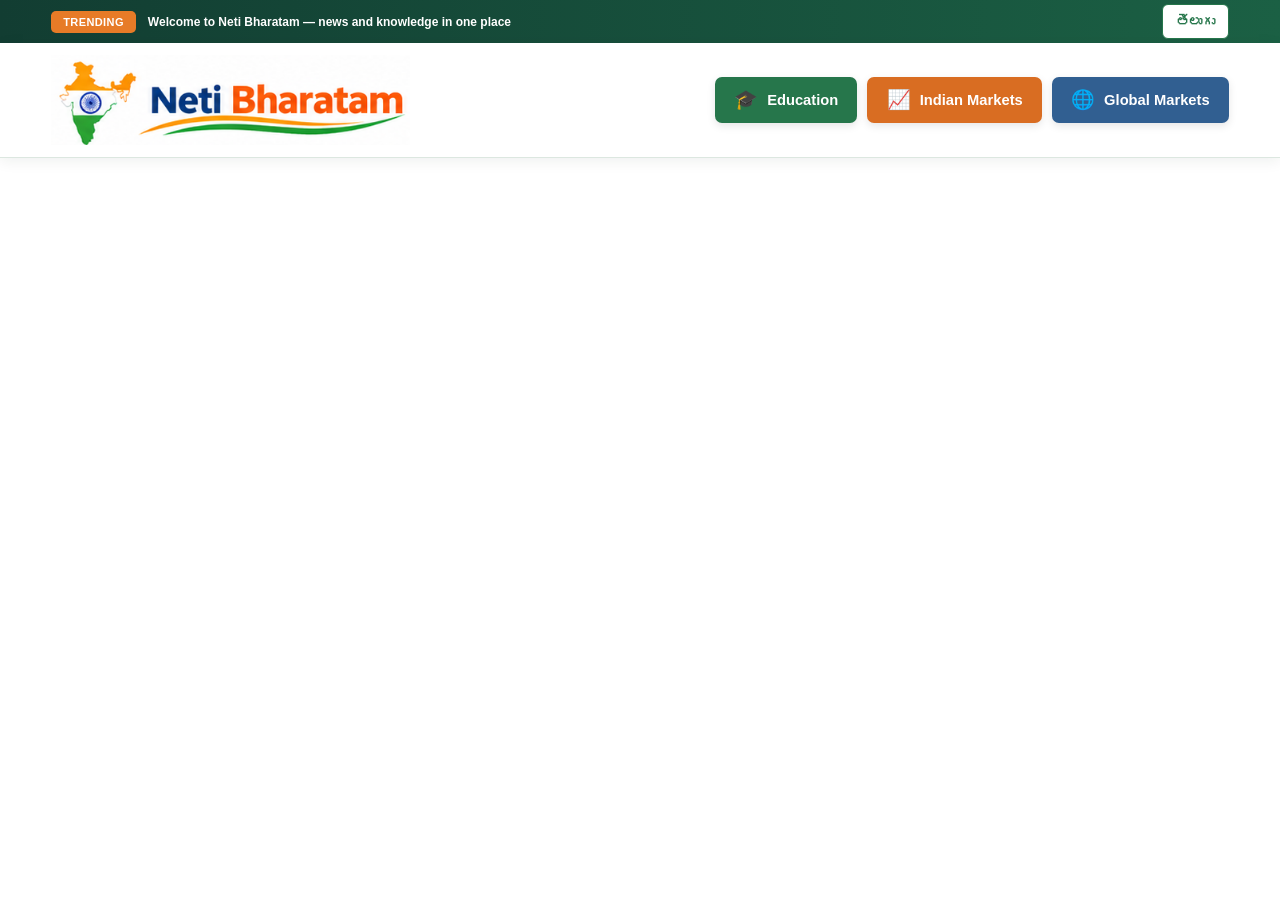
==== commit d15fc273: "Place language switch in trending bar" ====
--- a/index.html
+++ b/index.html
@@ -12,13 +12,13 @@
   <div class="trending-bar">
     <span class="trending-label" data-en="TRENDING" data-te="ట్రెండింగ్">TRENDING</span>
     <span class="trending-text" data-en="Welcome to Neti Bharatam — news and knowledge in one place" data-te="నేటి భారతం — వార్తలు మరియు విజ్ఞానం ఒకే చోట">Welcome to Neti Bharatam — news and knowledge in one place</span>
+    <button class="language-button" id="languageButton" type="button" aria-label="Switch language">తెలుగు</button>
   </div>
   <header class="site-header" id="top">
     <a class="brand" href="#top" id="homeLink" aria-label="Neti Bharatam home">
       <img src="assets/netibharatam-logo.png" alt="Neti Bharatam logo with Indian map">
     </a>
     <div class="header-actions">
-      <button class="language-button" id="languageButton" type="button" aria-label="Switch language">తెలుగు</button>
       <nav class="category-nav" aria-label="Main categories">
         <a class="nav-button education-nav" href="#education" data-view="education"><span class="nav-icon" aria-hidden="true">🎓</span><span data-en="Education" data-te="విద్య">Education</span></a>
         <a class="nav-button indian-nav" href="#indian-markets" data-view="indian-markets"><span class="nav-icon" aria-hidden="true">📈</span><span data-en="Indian Markets" data-te="భారత మార్కెట్లు">Indian Markets</span></a>
--- a/styles.css
+++ b/styles.css
@@ -6,6 +6,9 @@
 html { scroll-behavior: smooth; scroll-padding-top: 22px; }
 body { margin: 0; color: var(--ink); background: #fff; font-family: Arial, Helvetica, sans-serif; }
 [hidden] { display: none !important; }
+.trending-bar { min-height: 34px; display: flex; align-items: center; gap: 12px; padding: 4px 4vw; color: #fff; background: linear-gradient(90deg, #123d32, #1b6044); }
+.trending-label { flex: 0 0 auto; padding: 5px 12px; border-radius: 5px; background: var(--orange); font-weight: 800; font-size: 11px; letter-spacing: .4px; }
+.trending-text { flex: 1; font-size: 12px; font-weight: 600; }
 .site-header { min-height: 112px; display: flex; align-items: center; justify-content: space-between; gap: 28px; padding: 12px 4vw; background: #fff; border-bottom: 1px solid var(--line); box-shadow: 0 3px 14px rgba(15,44,30,.07); }
 .brand { display: flex; align-items: center; flex: 0 1 40%; min-width: 0; }
 .brand img { display: block; width: clamp(190px, 28vw, 390px); max-width: 100%; height: auto; max-height: 100px; object-fit: contain; object-position: left center; }
@@ -43,6 +46,7 @@
   .market-grid { grid-template-columns: repeat(2, minmax(0, 1fr)); }
 }
 @media (max-width: 600px) {
+  .trending-bar { padding: 5px 10px; gap: 8px; } .trending-label { font-size: 10px; padding: 5px 8px; } .trending-text { font-size: 10px; }
   .site-header { min-height: 0; flex-direction: column; align-items: stretch; gap: 12px; padding: 12px; }
   .brand { justify-content: center; flex: none; } .brand img { width: min(78vw, 300px); max-height: 85px; object-position: center; }
   .header-actions { flex-direction: column-reverse; align-items: stretch; gap: 10px; }
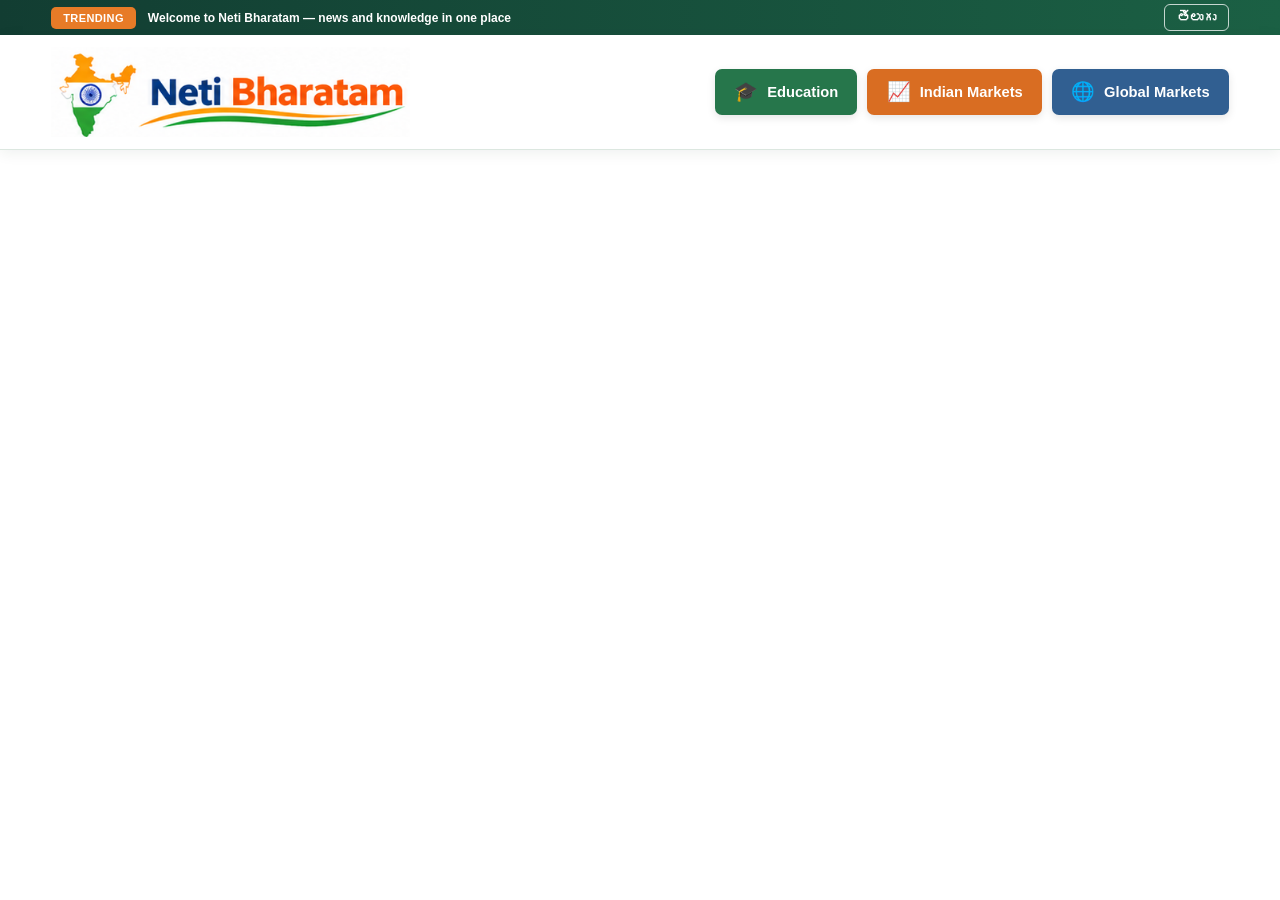
==== commit 88ba4282: "Link main navigation to separate category pages" ====
--- a/index.html
+++ b/index.html
@@ -20,9 +20,9 @@
     </a>
     <div class="header-actions">
       <nav class="category-nav" aria-label="Main categories">
-        <a class="nav-button education-nav" href="#education" data-view="education"><span class="nav-icon" aria-hidden="true">🎓</span><span data-en="Education" data-te="విద్య">Education</span></a>
-        <a class="nav-button indian-nav" href="#indian-markets" data-view="indian-markets"><span class="nav-icon" aria-hidden="true">📈</span><span data-en="Indian Markets" data-te="భారత మార్కెట్లు">Indian Markets</span></a>
-        <a class="nav-button global-nav" href="#global-markets" data-view="global-markets"><span class="nav-icon" aria-hidden="true">🌐</span><span data-en="Global Markets" data-te="ప్రపంచ మార్కెట్లు">Global Markets</span></a>
+        <a class="nav-button education-nav" href="education.html"><span class="nav-icon" aria-hidden="true">🎓</span><span data-en="Education" data-te="విద్య">Education</span></a>
+        <a class="nav-button indian-nav" href="indian-markets.html"><span class="nav-icon" aria-hidden="true">📈</span><span data-en="Indian Markets" data-te="భారత మార్కెట్లు">Indian Markets</span></a>
+        <a class="nav-button global-nav" href="global-markets.html"><span class="nav-icon" aria-hidden="true">🌐</span><span data-en="Global Markets" data-te="ప్రపంచ మార్కెట్లు">Global Markets</span></a>
       </nav>
     </div>
   </header>
--- a/styles.css
+++ b/styles.css
@@ -14,8 +14,8 @@
 .brand img { display: block; width: clamp(190px, 28vw, 390px); max-width: 100%; height: auto; max-height: 100px; object-fit: contain; object-position: left center; }
 .header-actions { display: flex; align-items: center; justify-content: flex-end; gap: 16px; flex: 1 1 auto; }
 .category-nav { display: flex; justify-content: flex-end; align-items: center; gap: 10px; }
-.language-button { border: 1px solid #26764b; border-radius: 6px; background: #fff; color: #26764b; padding: 9px 13px; cursor: pointer; font-weight: 700; white-space: nowrap; }
-.language-button:hover { background: #edf5ef; }
+.language-button { flex: 0 0 auto; margin-left: auto; border: 1px solid rgba(255,255,255,.75); border-radius: 6px; background: transparent; color: #fff; padding: 5px 12px; cursor: pointer; font-weight: 700; white-space: nowrap; }
+.language-button:hover { background: rgba(255,255,255,.14); }
 .nav-button { min-height: 46px; display: inline-flex; align-items: center; justify-content: center; gap: 9px; padding: 10px clamp(12px, 1.5vw, 22px); border-radius: 7px; color: #fff; text-decoration: none; font-size: clamp(13px, 1.15vw, 16px); font-weight: 700; box-shadow: 0 3px 8px rgba(0,0,0,.1); transition: transform .15s ease, filter .15s ease; white-space: nowrap; }
 .education-nav { background: #26764b; } .indian-nav { background: #d96d22; } .global-nav { background: #315f91; }
 .nav-button:hover, .nav-button:focus-visible { filter: brightness(.92); transform: translateY(-2px); outline: 2px solid var(--gold); outline-offset: 2px; }
@@ -50,7 +50,7 @@
   .site-header { min-height: 0; flex-direction: column; align-items: stretch; gap: 12px; padding: 12px; }
   .brand { justify-content: center; flex: none; } .brand img { width: min(78vw, 300px); max-height: 85px; object-position: center; }
   .header-actions { flex-direction: column-reverse; align-items: stretch; gap: 10px; }
-  .language-button { align-self: flex-end; } .category-nav { display: grid; grid-template-columns: 1fr; gap: 8px; }
+  .category-nav { display: grid; grid-template-columns: 1fr; gap: 8px; }
   .nav-button { min-height: 43px; font-size: 15px; }
   .page-content { padding: 17px 12px 30px; } .section-heading { display: block; }
   .section-heading span { display: block; margin-top: 5px; } .market-grid { grid-template-columns: 1fr; }
